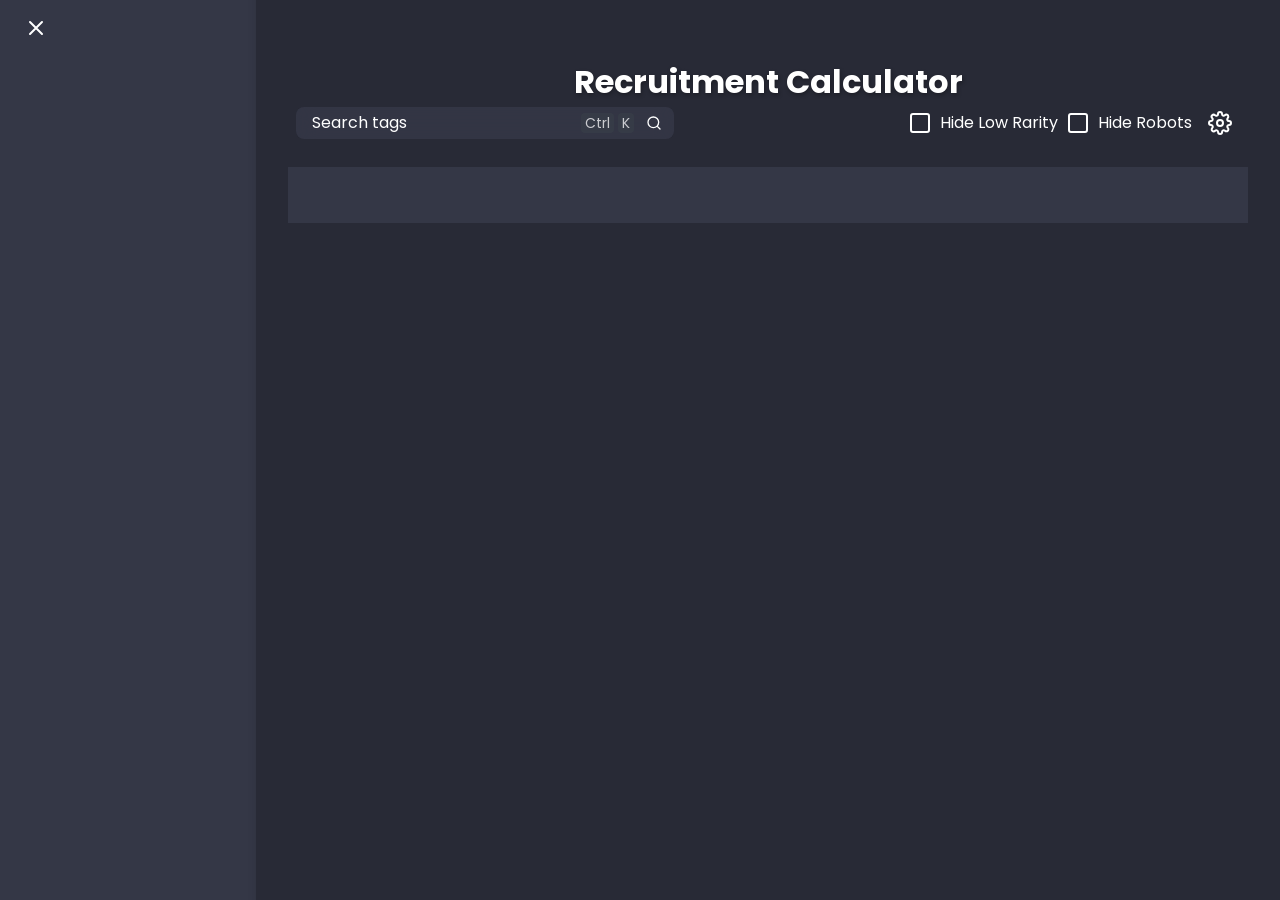
==== public/index.html @ 25fa9573 "settings ui wip" ====
<!DOCTYPE html>
<html lang="en" class="dark dracula">

<head>
    <meta charset="UTF-8">
    <meta name="viewport" content="width=device-width, initial-scale=1.0">
    <title>Tag Selector PWA</title>
    <link rel="icon" href="static/icons/icon_512.png" type="image/png">
    <link rel="preconnect" href="https://fonts.googleapis.com">
    <link rel="preconnect" href="https://fonts.gstatic.com" crossorigin>
    <link rel="stylesheet" href="https://fonts.googleapis.com/css2?family=Poppins:wght@400;500;700&display=swap">
    <link rel="stylesheet" href="static/styles.css">
    <script src="static/src/layout.js" defer></script>
    <script type="module" src="static/src/script.js" defer></script>
    <meta name="theme-color" content="#282a36" media="(prefers-color-scheme: light)">
    <meta name="theme-color" content="#282a36" media="(prefers-color-scheme: dark)">

</html>

<body>
    <div class="header-sentinel"></div>
    <section class="toast-notifications">
        <div class="toast-container" data-toast-position="top"></div>
        <div class="toast-container" data-toast-position="bottom"></div>
    </section>
    <div id="view">
        <div id="content" data-skip-transition data-drawer-active="true">
            <nav>
                <div class="shade"></div>
                <div class="drawer">
                    <div class="drawer-contain">
                        <div class="drawer-logo">
                            <button class="btn" data-drawer-close="">
                                <span class="btn-text">
                                    <svg data-v-9ba4cb7e="" data-v-6495c397="" xmlns="http://www.w3.org/2000/svg"
                                        width="24" height="24" fill="none" viewBox="0 0 24 24" class="icon"
                                        style="color: currentcolor;">
                                        <path stroke="currentColor" stroke-linecap="round" stroke-linejoin="round"
                                            stroke-width="2" d="M18 6 6 18M6 6l12 12"></path>
                                    </svg>
                            </button>
                        </div>
                    </div>
                </div>
            </nav>
            <main>
                <header>
                    <div class="header-main">
                        <div class="header">
                            <div class="header-logo">
                                <buttton class="btn btn-header" data-drawer-open="">
                                    <span class="btn-text">
                                        <svg xmlns="http://www.w3.org/2000/svg" width="24" height="24" fill="none"
                                            viewBox="0 0 24 24" class="icon">
                                            <path stroke="currentColor" stroke-linecap="round" stroke-linejoin="round"
                                                stroke-width="2" d="M3 12h12M3 6h18M3 18h6"></path>
                                        </svg>
                                    </span>
                                </buttton>
                            </div>
                        </div>
                        <div class="header-background"></div>
                    </div>
                </header>
                <div class="header-height"></div>
                <div class="content">
                    <div class="layout-container recruitment">
                        <div class="title">
                            <p>Recruitment Calculator</p>
                            <div class="gap"></div>
                            <div class="input">
                                <div class="recruitment-search">
                                    <form class="input-form recruitment-input" id="tag-input-form" role="search"
                                        aria-label="Search tags">
                                        <input type="text" id="tag-input" placeholder="Search tags" autocomplete="off">
                                        <div class="input-border"></div>
                                        <div class="search-icon">
                                            <svg class="icon small" xmlns="http://www.w3.org/2000/svg" width="24"
                                                height="24" fill="none" viewBox="0 0 24 24">
                                                <path stroke="currentColor" stroke-linecap="round"
                                                    stroke-linejoin="round" stroke-width="2"
                                                    d="M11 19a8 8 0 1 0 0-16 8 8 0 0 0 0 16m10 2-4.35-4.35"></path>
                                            </svg>
                                        </div>
                                        <div class="search-hint">
                                            <span class="hint-icon">Ctrl</span>
                                            <span class="hint-icon">K</span>
                                        </div>
                                    </form>
                                </div>
                                <div class="recruitment-buttons">
                                    <label class="checkbox" tabindex="0" role="checkbox" for="toggle-rarity-common"
                                        aria-disabled="false" aria-checked="false">
                                        <span class="icon">
                                            <svg xmlns="http://www.w3.org/2000/svg" width="24" height="24" fill="none"
                                                stroke="currentColor" stroke-linecap="round" stroke-linejoin="round"
                                                stroke-width="2" class="icon" viewBox="0 0 24 24">
                                                <rect width="18" height="18" x="3" y="3" rx="2" ry="2"></rect>
                                            </svg>
                                            <svg xmlns="http://www.w3.org/2000/svg" width="24" height="24" fill="none"
                                                viewBox="0 0 24 24" class="icon hidden">
                                                <path stroke="currentColor" stroke-linecap="round"
                                                    stroke-linejoin="round" stroke-width="2"
                                                    d="M21 12v7a2 2 0 0 1-2 2H5a2 2 0 0 1-2-2V5a2 2 0 0 1 2-2h11">
                                                </path>
                                                <path stroke="rgb(var(--theme-primary))" stroke-linecap="round"
                                                    stroke-linejoin="round" stroke-width="2" d="m9 11 3 3L22 4"></path>
                                            </svg>
                                            <input type="checkbox" id="toggle-rarity-common" class="checkbox-input"
                                                hidden>
                                        </span>
                                        <span>Hide Low Rarity</span>
                                    </label>
                                    <label class="checkbox" tabindex="0" role="checkbox" for="toggle-rarity-robot"
                                        aria-disabled="false" aria-checked="false">
                                        <span class="icon">
                                            <svg xmlns="http://www.w3.org/2000/svg" width="24" height="24" fill="none"
                                                stroke="currentColor" stroke-linecap="round" stroke-linejoin="round"
                                                stroke-width="2" class="icon" viewBox="0 0 24 24">
                                                <rect width="18" height="18" x="3" y="3" rx="2" ry="2"></rect>
                                            </svg>
                                            <svg xmlns="http://www.w3.org/2000/svg" width="24" height="24" fill="none"
                                                viewBox="0 0 24 24" class="icon hidden">
                                                <path stroke="currentColor" stroke-linecap="round"
                                                    stroke-linejoin="round" stroke-width="2"
                                                    d="M21 12v7a2 2 0 0 1-2 2H5a2 2 0 0 1-2-2V5a2 2 0 0 1 2-2h11">
                                                </path>
                                                <path stroke="rgb(var(--theme-primary))" stroke-linecap="round"
                                                    stroke-linejoin="round" stroke-width="2" d="m9 11 3 3L22 4"></path>
                                            </svg>
                                            <input type="checkbox" id="toggle-rarity-robot" class="checkbox-input"
                                                hidden>
                                        </span>
                                        <span>Hide Robots</span>
                                    </label>
                                </div>
                                <div class="recruitment-settings">
                                    <button id="recruitment-settings" class="btn"
                                        popovertarget="recruitment-settings-popover" popovertargetaction="toggle"
                                        aria-label="Settings">
                                        <span class="btn-text">
                                            <svg xmlns="http://www.w3.org/2000/svg" width="24" height="24" fill="none"
                                                viewBox="0 0 24 24" class="icon">
                                                <path stroke="currentColor" stroke-linecap="round"
                                                    stroke-linejoin="round" stroke-width="2"
                                                    d="M12 15a3 3 0 1 0 0-6 3 3 0 0 0 0 6"></path>
                                                <path stroke="currentColor" stroke-linecap="round"
                                                    stroke-linejoin="round" stroke-width="2"
                                                    d="M19.4 15a1.65 1.65 0 0 0 .33 1.82l.06.06a2 2 0 0 1 0 2.83 2 2 0 0 1-2.83 0l-.06-.06a1.65 1.65 0 0 0-1.82-.33 1.65 1.65 0 0 0-1 1.51V21a2 2 0 0 1-4 0v-.09A1.65 1.65 0 0 0 9 19.4a1.65 1.65 0 0 0-1.82.33l-.06.06a2 2 0 0 1-2.83 0 2 2 0 0 1 0-2.83l.06-.06a1.65 1.65 0 0 0 .33-1.82 1.65 1.65 0 0 0-1.51-1H3a2 2 0 1 1 0-4h.09A1.65 1.65 0 0 0 4.6 9a1.65 1.65 0 0 0-.33-1.82l-.06-.06a2 2 0 1 1 2.83-2.83l.06.06a1.65 1.65 0 0 0 1.82.33H9a1.65 1.65 0 0 0 1-1.51V3a2 2 0 1 1 4 0v.09a1.65 1.65 0 0 0 1 1.51 1.65 1.65 0 0 0 1.82-.33l.06-.06a2 2 0 0 1 3.417 1.415 2 2 0 0 1-.587 1.415l-.06.06a1.65 1.65 0 0 0-.33 1.82V9a1.65 1.65 0 0 0 1.51 1H21a2 2 0 0 1 0 4h-.09a1.65 1.65 0 0 0-1.51 1">
                                                </path>
                                            </svg>
                                        </span>
                                    </button>
                                    <div id="recruitment-settings-popover" class="modal modal-settings" popover
                                        anchor="recruitment-settings"></div>
                                </div>
                            </div>
                        </div>
                        <div id="tag-selection" class="tag-selection"></div>
                        <div id="recruitment-list" class="recruitment-list">
                            <div class="recruitment-list-container">
                            </div>
                        </div>
                    </div>
            </main>
        </div>
    </div>
</body>
---- public/static/styles.css ----
*,:after,:before {
  --tw-border-spacing-x: 0;
  --tw-border-spacing-y: 0;
  --tw-translate-x: 0;
  --tw-translate-y: 0;
  --tw-rotate: 0;
  --tw-skew-x: 0;
  --tw-skew-y: 0;
  --tw-scale-x: 1;
  --tw-scale-y: 1;
  --tw-pan-x: ;
  --tw-pan-y: ;
  --tw-pinch-zoom: ;
  --tw-scroll-snap-strictness: proximity;
  --tw-gradient-from-position: ;
  --tw-gradient-via-position: ;
  --tw-gradient-to-position: ;
  --tw-ordinal: ;
  --tw-slashed-zero: ;
  --tw-numeric-figure: ;
  --tw-numeric-spacing: ;
  --tw-numeric-fraction: ;
  --tw-ring-inset: ;
  --tw-ring-offset-width: 0px;
  --tw-ring-offset-color: #fff;
  --tw-ring-color: rgba(59,130,246,.5);
  --tw-ring-offset-shadow: 0 0 #0000;
  --tw-ring-shadow: 0 0 #0000;
  --tw-shadow: 0 0 #0000;
  --tw-shadow-colored: 0 0 #0000;
  --tw-blur: ;
  --tw-brightness: ;
  --tw-contrast: ;
  --tw-grayscale: ;
  --tw-hue-rotate: ;
  --tw-invert: ;
  --tw-saturate: ;
  --tw-sepia: ;
  --tw-drop-shadow: ;
  --tw-backdrop-blur: ;
  --tw-backdrop-brightness: ;
  --tw-backdrop-contrast: ;
  --tw-backdrop-grayscale: ;
  --tw-backdrop-hue-rotate: ;
  --tw-backdrop-invert: ;
  --tw-backdrop-opacity: ;
  --tw-backdrop-saturate: ;
  --tw-backdrop-sepia: ;
  --tw-contain-size: ;
  --tw-contain-layout: ;
  --tw-contain-paint: ;
  --tw-contain-style:
}

:root {
  background-color: rgb(var(--theme-background));
  interpolate-size: allow-keywords;
  -webkit-tap-highlight-color: transparent;
  font-family: Poppins,sans-serif;
  --top-margin: .5rem;
  --side-margin: 1rem;
  --bottom-margin: 2rem;
  --header-height: 3.5rem;
  --bottom-header-height: 0px;
  --bottom-header-padding: env(safe-area-inset-bottom,16px);
  --bottom-nav-area: calc(var(--bottom-header-padding) + var(--bottom-header-height));
  --banner-height: 13.5rem;
  --banner-filter: none;
  --banner-overlay-gradient: none;
  --drawer-menu-width: 256px;
  --drawer-menu-min-width: 256px;
  --drawer-profile-width: 320px;
  --drawer-profile-min-width: 256px;
  --drawer-reader-width: 312px;
  --drawer-reader-min-width: 256px
}

:root {
  --banner-recruitment-img: url(./images/Absolved-Will-Be-The-Seekers.png);
}

:root.mobile {
  --side-margin: 1rem;
  --top-margin: 1rem;
  --header-height: 3.5rem;
  --bottom-margin: 1.5rem;
  --bottom-header-height: 4rem;
  --banner-overlap: calc(var(--header-height) + var(--top-margin))!important
}

:root:not(.custom) {
  color: rgb(var(--color));
  color-scheme: dark light;
  --theme-primary: 255, 103, 64;
  --theme-primary-10: 230, 97, 62;
  --theme-primary-20: 188, 85, 59;
  --theme-status-red: 255, 64, 64;
  --theme-status-green: 4, 208, 0;
  --theme-status-yellow: 218, 117, 0;
  --theme-status-blue: 0, 201, 245;
  --theme-status-grey: 196, 196, 196;
  --theme-status-purple: 125, 64, 255;
  --theme-indication-blue: 75, 152, 241;
  --theme-danger: 255, 64, 64;
  --theme-danger-10: 219, 49, 49;
  --theme-danger-20: 191, 33, 33;
}

.dracula:not(.custom) {
  color-scheme: dark;
  --color: 255 255 255;
  --theme-background: 40 42 54;
  --theme-accent: 52 55 70;
  --theme-accent-hover: 66 70 91;
  --theme-accent-active: 43 45 57;
  --theme-accent-10: 47 51 59;
  --theme-accent-10-hover: 57 62 72;
  --theme-accent-10-active: 39 42 48;
  --theme-accent-20: 56 62 72;
  --theme-accent-20-hover: 73 81 96;
  --theme-accent-20-active: 49 54 62;
  --theme-accent-30: 64 71 84;
  --theme-accent-30-hover: 93 103 122;
  --theme-accent-30-active: 54 60 69;
  --theme-accent-40: 70 79 95;
  --theme-accent-40-hover: 112 128 155;
  --theme-accent-40-active: 61 68 81;
  --theme-accent-50: 78 89 108;
  --theme-accent-50-hover: 137 157 192;
  --theme-accent-50-active: 67 76 91;
  --theme-midTone: 126 144 172;
  --theme-contrast-1: 79 84 111;
  --theme-scrollbar-thumb: var(--theme-accent-20);
  --theme-scrollbar-thumb-hover: var(--theme-accent-30);
  --theme-button-accent: var(--theme-accent-20);
  --theme-button-accent-alt: var(--theme-accent);
  --theme-primary: 161 121 192;
  --theme-primary-10: 134 96 164;
  --theme-primary-20: 116 85 140;
  --theme-status-red: 255 85 85;
  --theme-status-yellow: 255 184 108;
  --theme-status-blue: 139 233 253;
  --theme-status-green: 80 250 123;
}

@media (any-pointer: fine) and (min-width:640px) {
  body {
      overflow-y:scroll!important
  }

  ::-webkit-scrollbar {
      height: 10px;
      width: 10px;
  }

  ::-webkit-scrollbar-track {
      background-color: transparent;
  }

  ::-webkit-scrollbar-thumb {
      background-color: rgb(var(--theme-scrollbar-thumb));
      border-radius: 2rem
  }

  ::-webkit-scrollbar-thumb:hover {
      background-color: rgb(var(--theme-scrollbar-thumb-hover));
  }
}


*,:after,:before {
  border: 0 solid #e5e7eb;
  box-sizing: border-box
}

:host,html {
  line-height: 1.5;
  -webkit-text-size-adjust: 100%;
  font-family: ui-sans-serif,system-ui,sans-serif,Apple Color Emoji,Segoe UI Emoji,Segoe UI Symbol,Noto Color Emoji;
  font-feature-settings: normal;
  font-variation-settings: normal;
  -moz-tab-size: 4;
  -o-tab-size: 4;
  tab-size: 4;
  -webkit-tap-highlight-color: transparent
}

html, body {
  display: flex;
  flex-direction: column;
  flex-grow: 1;
  height: 100%;
}

body {
  line-height: inherit;
  margin: 0
}

blockquote, dd, dl, figure, h1, h2, h3, h4, h5, h6, hr, p, pre {
  margin: 0
}

ul, ol, li {
  margin: 0;
  padding: 0;
  list-style-type: none
}

button,input,optgroup,select,textarea {
  color: inherit;
  font-family: inherit;
  font-feature-settings: inherit;
  font-size: 100%;
  font-variation-settings: inherit;
  font-weight: inherit;
  letter-spacing: inherit;
  line-height: inherit;
  margin: 0;
  padding: 0
}

button {
  background-color: transparent;
  background-image: none;
}

nav {
  display: flex;
  flex-direction: column;
  background-color: var(--theme-accent);
  height: 100%;
  z-index: 7;
}

nav .shade {
  background-color: #222;
  height: 100vh;
  width: 100%;
  position: fixed;
  left: 0;
  top: 0;
  opacity: .46;
  transition: opacity .2s ease;
}

main {
  display: flex;
  flex-direction: column;
  flex-grow: 1;
  min-width: 0px;
}

header {
  display: flex;
  flex-direction: column;
  position: fixed;
  top: 0;
  right: 0;
  --nav-anim-attr: .15s ease-in-out;
  transition: margin var(--nav-anim-attr), transform 75ms ease-out;
  width: 100%;
  z-index: 6;
}

header .header-main {
  max-height: var(--header-height);
  min-height: var(--header-height);
  display: flex;
  justify-content: center;
}

header .header-main .header {
  width: 100%;
  max-width: 1440px;
  padding-left: var(--side-margin);
  padding-right: var(--side-margin);
  z-index: 1;
  display: flex;
  flex-grow: 1;
  justify-content: flex-end;
  align-items: center;
  gap: .5rem;
}

header .header-main .header-background {
  background-color: rgb(var(--theme-background));
  border-bottom: 1px solid rgb(var(--theme-primary));
  height: 100%;
  width: 100%;
  position: absolute;
  left: 0;
  top: 0;
  opacity: 0;
}

.header-sentinel {
  content: "";
  display: block;
  height: var(--header-height);
  width: 100%;
  position: absolute;
  top: 0;
  pointer-events: none;
  visibility: hidden;
}

hr {
  border-top-width: 1px;
  color: inherit;
  height: 0
}

abbr:where([title]) {
  -webkit-text-decoration: underline dotted;
  text-decoration: underline dotted
}

h1,h2,h3,h4,h5,h6 {
  font-size: inherit;
  font-weight: inherit
}

a {
  color: inherit;
  text-decoration: inherit
}

b,strong {
  font-weight: bolder
}

code,kbd,pre,samp {
  font-family: ui-monospace,SFMono-Regular,Menlo,Monaco,Consolas,Liberation Mono,Courier New,monospace;
  font-feature-settings: normal;
  font-size: 1em;
  font-variation-settings: normal
}

small {
  font-size: 80%
}

#content {
  display: flex;
  flex-grow: 1;
  color: var(--color);
}

#view {
  display: flex;
  flex-grow: 1;
  flex-direction: column;
  min-width: 0;
  height: 100%;
}

.header-logo {
  min-width: fit-content;
  display: flex;
  margin-right: auto;
}

#content[data-drawer-active="true"] .header-logo{
  display: none;
}

.btn {
  --opacity: 1;
  display: flex;
  align-items: center; 
  overflow: hidden;
  border-radius: .25rem;
  cursor: pointer;
  position: relative;
  min-height: 2.5rem;
  min-width: 2.5rem;
  transition: filter .1s ease-out,color .1s ease-out,min-width .2s ease-out;
}

.btn-header {
  margin-right: .5rem;
}



#content[data-drawer-active="false"] nav .shade {
  display: none;
}


.drawer {
  background-color: rgb(var(--theme-accent));
  box-shadow: inset -25px 0 9px -25px #0000001a;
  flex-grow: 1;
  flex-shrink: 0;
  height: 100vh;
  left: 0;
  max-width: var(--drawer-menu-width);
  min-width: 256px;
  position: fixed;
  top: 0;
  width: var(--drawer-menu-width);
  margin-left: calc(-1 * var(--drawer-menu-width));
  transition: margin-left 150ms ease-in-out;
}

#content[data-drawer-active="true"] .drawer {
  margin-left: 0;
}

#content[data-skip-transition] .drawer {
  transition: none;
}

@media (min-width: 48rem) {
  .shade {
    height: 100%;
  }
  .drawer {
    height: 100%;
  }
}

@media (min-width: 64rem) {
  #content[data-drawer-active="true"] header {
    max-width: calc(100% - var(--drawer-menu-width));
  }
  nav {
    z-index: auto;
  }
  .shade {
    display: none;
  }
  .drawer {
    height: auto;
    position: static;
  }
}

.drawer-contain {
  display: flex;
  flex-direction: column;
  height: 100vh;
  overflow-y: auto;
  overscroll-behavior: contain;
}

.drawer-logo {
  display: flex;
  flex-shrink: 0;
  align-items: center;
  justify-content: space-between;
  margin: 0 1rem;
  padding: .5rem 0;

}

@media (min-width: 64rem) {
  .drawer-contain {
    position: sticky;
    top: 0;
  }
}

.header-height {
  height: var(--header-height);
}

.content {
  flex-grow: 1;
}

.content > * {
  margin-bottom: 2rem;
  margin-bottom: calc(var(--bottom-nav-area) + var(--bottom-margin));
  margin-top: 0;
  margin-top: var(--top-margin);
  padding-left: var(--side-margin);
  padding-right: var(--side-margin)
}

.layout-container {
  --banner-overlap: calc(var(--header-height) + var(--top-margin));
  --banner-top: calc(var(--banner-overlap)*-1);
  display: grid;
  position: relative;
}

.layout-container.recruitment {
  --banner-overlay-gradient: linear-gradient(to bottom, rgb(var(--theme-background)/ .8) 0%, rgb(var(--theme-background)) 100%);
  gap: .75rem 1rem;
  grid-template-areas:
  "title"
  "tags"
  "operators";
  grid-template-columns: auto;
}

@media (min-width: 40rem) {
  .layout-container.recruitment {
    --banner-filter: blur(4px);
    --banner-overlay-gradient: linear-gradient(67.81deg,rgba(0,0,0,.64) 35.51%,transparent);
    gap: 1rem;
    grid-template-areas:
    "left title right"
    "left tags right"
    "left padding right"
    "left operators right";
    grid-template-columns: 1fr minmax(0, calc(1240px - 3.5rem)) 1fr;
  }
}

.layout-container .banner-background {
  --tw-blur: blur(24px);
  filter: var(--tw-blur) var(--tw-brightness) var(--tw-contrast) var(--tw-grayscale) var(--tw-hue-rotate) var(--tw-invert) var(--tw-saturate) var(--tw-sepia) var(--tw-drop-shadow);
  background: radial-gradient(circle at top, rgba(var(--theme-background) / 0.8), rgba(var(--theme-background)) 75%), no-repeat top 35% center / 100% var(--banner-recruitment-img);
  width: 100%;
  height: 640px;
  position: absolute;
  left: 0;
  top: 0;
  z-index: -2;
}

.banner-container {
  clip: rect(0,auto,auto,0);
  clip-path: inset(0 0);
  left: 0;
  position: absolute;
  right: 0;
  top: var(--banner-top);
  width: auto;
  z-index: -1
}

.banner-container, .banner-image {
  height: calc(var(--banner-height) + var(--banner-overlap));
}

.banner-image {
  background-image: var(--banner-recruitment-img);
  width: calc(100% - 256px);
  background-position: center 25%;
  background-size: cover;
  position: fixed;
  transition: width .15s ease-in-out;
  width: 100%
}

.banner-container > .banner-shade {
  backdrop-filter: var(--banner-filter);
  background: var(--banner-overlay-gradient);
  pointer-events: none;
  position: absolute;
  inset: 0;
}

.layout-container .title {
  grid-area: title;
  display: flex;
  flex-direction: column;
  align-items: center;
  text-align: center;
  min-width: 0;
  position: relative;
}

@media (min-width: 40rem) {
  .layout-container .title {
    padding-bottom: .5rem;
    padding-left: .5rem;
    padding-right: .5rem;
    --tw-text-opacity: 1;
    color: rgb(255 255 255/var(--tw-text-opacity,1));
    justify-content: flex-end;
  }
}


.layout-container .title>.input {
  display: flex;
  flex-direction: row;
  width: 100%;
  gap: .5rem;
}

.layout-container .title>.gap {
  flex-grow: 1;
  display: none;
}

.layout-container .title>.input {
  flex-wrap: wrap;
}

.layout-container .title>.tags {
  margin-top: .5rem;
}

@media (min-width: 40rem) {
  .layout-container .title>.gap {
    display: block;
  }
}

@media (min-width: 48rem) {
  .layout-container .title>.input {
    flex-wrap: nowrap;
  }
  .layout-container .title>.input>.recruitment-search {
    width: 40%;
  }
}

.tag {
  background-color: rgb(var(--theme-accent));
  border-radius: .25rem;
  display: inline-block;
  font-size: .75rem; 
  font-weight: 700;
  line-height: 1.5em;
  margin-bottom: auto;
  margin-top: auto;
  padding: 0 .375rem;
  text-transform: uppercase;
  min-width: unset;
  min-height: unset;
}

@media (min-width: 40rem) {
  .title>.tags>.tag {
    font-size: 1rem;
    line-height: 1.25rem;
  }
}

.layout-container p {
  font-size: 32px;
  font-weight: 700;
  line-height: 1.1em;
  overflow-wrap: break-word;
  text-shadow: rgba(0, 0, 0, 0.3) 1px 2px 4px;
  text-wrap: balance;
  margin-bottom: .25rem;
}

.layout-container .recruitment-search {
  --search-anim-attr: .1s ease-out;
  font-size: 16px;
  position: relative;
  min-width: 300px;
  width: 100%;
  transition: flex-grow var(--search-anim-attr);
  display: flex;
  flex-grow: 0;
}

.recruitment-search:focus-within {
  flex-grow: 2;
}

.layout-container .recruitment-buttons {
  grid-area: title;
  display: flex;
  flex-direction: row;
  flex-shrink: 0;
  gap: .5rem;
  margin-left: auto;
}

.recruitment-buttons .checkbox {
  cursor: pointer;
  display: flex;
  align-items: center;
  position: relative;
  gap: .5rem;
  white-space: nowrap;
}

.checkbox:focus-visible {
  outline: 2px solid rgb(var(--theme-primary));
  outline-offset: 2px;
  border-radius: 4px;
}

.checkbox .icon {
  align-items: center;
  display: inline-flex;
}

.layout-container .tag-selection {
  grid-area: tags;
  background: rgb(var(--theme-accent));
  padding: .5rem 1rem;
  min-height: 3.5rem;
}

.tag-selection > *:not(:first-child) {
  margin-top: calc(1rem * (1 - 0));
}

.tag-category > *:not(:first-child) {
  margin-top: calc(.25rem * (1 - 0));
}

.tag-category .tag-category-header {
  display: flex;
  align-items: center;
  gap: .5rem;
}

.tag-category .tag-category-name {
  text-transform: capitalize;
  font-size: 1.125rem;
  line-height: 1.75rem;
}

.tag-category .tag-category-divider {
  margin: 1rem 0;
  flex-grow: 1;
  border-color: rgb(var(--theme-accent-20));
}

.tag-category .tag-list {
  display: flex;
  gap: .5rem;
  flex-wrap: wrap;
}

.tag-category .tag-item {
  display: flex;
  cursor: pointer;
  align-items: center;
  gap: .25rem;
  border-radius: .375rem;
  border-width: 1px;
  border-color: transparent;
  background-color: rgb(var(--theme-background));
  padding: 0 .25rem;
  color: rgb(var(--color));
  transition-duration: .15s;
  transition-property: opacity, color, border-color;
  transition-timing-function: cubic-bezier(.4,0,.2,1);
}

.disabled {
  pointer-events: none;
  opacity: .2;
}

.tag-category .tag-item:has(.checkbox-input:checked) {
  background-color: rgb(var(--theme-primary));
}

.tag-item.highlighted {
  border-color: rgb(var(--theme-primary-20));
  border-style: dashed;
}

.tag-item.active-highlight {
  border-color: rgb(var(--theme-primary));
  border-style: solid;
}

.tag-category .tag-item-container {
  margin: auto 0;
  padding: 0 .25rem;
  text-align: center;
}

.tag-category .tag-item-name {
  position: relative;
  bottom: 1px;
  margin: auto 0;
  font-size: .75rem;
  line-height: 1rem;
}

.layout-container .recruitment-list {
  grid-area: operators;
  max-width: 80rem;
  flex-grow: 1;
}

.recruitment-list-container {
  display: contents;
}

.operator-section {
  display: flex;
  flex-direction: column;
  width: 100%;
  margin-bottom: .3rem;
}

.operator-section:not(:last-of-type) {
  margin-bottom: 1.5rem;
}

.operator-section .section-header {
  display: grid;
  grid-template-columns: repeat(12, minmax(0, 1fr));
  cursor: pointer;
  margin-bottom: .5rem;
}

.operator-section .section-header > div {
  grid-column: span 3;
  display: flex;
  flex-direction: row;
  flex-wrap: wrap;
  justify-content: center;
}

.operator-section .section-header > div:first-of-type {
  grid-column: span 9;
  justify-content: flex-start;

  gap: .5rem;
}

.operator-section .section-header > div:last-of-type {
  justify-content: right;
}

.operator-section[data-section-open="true"] .section-header .icon {
  transform: rotate(180deg);
}

.operator-section .tag {
  background-color: rgb(var(--theme-accent));
  border-radius: .25rem;
  display: inline-block;
  font-size: .75rem; 
  font-weight: 700;
  line-height: 1.5em;
  margin-bottom: auto;
  margin-top: auto;
  padding: 0 .375rem;
  text-transform: uppercase;
  min-width: unset;
  min-height: unset;
}

.operator-section .section-content {
  list-style: none;
  display: flex;
  flex-wrap: wrap;
  justify-content: flex-start;
  gap: .5rem .1rem;
  height: 0;
  transition: height .25s cubic-bezier(0,1,1,1);;
  overflow-y: clip;
  will-change: height;
}

.operator-section[data-section-open="true"] .section-content {
  height: auto;
  height: calc-size(min-content, size);;
}

.section-content .operator {
  display: flex;
  flex-direction: column;
  align-items: center;
  isolation: isolate;
  position: relative;
  padding: 0 .3rem .3rem;
}

.operator-box {
  display: flex;
  flex-direction: column;
  justify-content: space-between;
  align-items: center;
  border-radius: .25rem;
  box-shadow: 0.125rem 0.125rem 0.3rem rgba(0, 0, 0, 0.1);
  height: auto;
  width: 5.2rem;
  aspect-ratio: 1 / 1.6;
  position: relative;
  overflow: hidden;
}

.operator-box::before {
  content: "";
  position: absolute;
  inset: 0;
  background: linear-gradient(25deg, rgb(var(--theme-accent)) 0%, rgb(var(--theme-accent)) 15%, rgb(var(--rarity-color)) 15%, rgb(var(--rarity-color)) 100%);
}

.operator-svg {
  position: absolute;
  z-index: 1;
  bottom: 0;
  left: 0; 
  width: 100%;
  height: auto;
}

.operator[data-rarity="6"] {
  --rarity-color: 255 200 0;
}

.operator[data-rarity="5"] {
  --rarity-color: 255 255 169;
}

.operator[data-rarity="4"] {
  --rarity-color: 214 197 214;
}

.operator[data-rarity="3"] {
  --rarity-color: 0 170 238;
}

.operator[data-rarity="2"] {
  --rarity-color: 220 220 0;
}

.operator[data-rarity="1"] {
  --rarity-color: 160 160 160;
}

.operator-box img {
  position: relative;
  object-position: top;
  object-fit: cover;
  overflow: hidden;
  width: 100%;
  height: auto;
  border-radius: .25rem;
  clip-path: polygon(0 0, 100% 0, 100% 100%, 35% 100%, 0 85%);
}

.operator-box .gap {
  flex-grow: 1;
}

.profession-icon::before {
  content: "";
  display: block;
  width: 100%;
  height: 100%;
  background-image: var(--prof-icon);

  background-size: contain;
  background-repeat: no-repeat;
  background-position: center;
}

.profession-icon.sub::before {
  background-image: var(--prof-sub-icon);
}

.warrior {
  --prof-icon: url("arknights/profession/icon_profession_warrior.png");
}

.sniper {
  --prof-icon: url("arknights/profession/icon_profession_sniper.png");
}

.tank {
  --prof-icon: url("arknights/profession/icon_profession_tank.png");
}

.medic {
  --prof-icon: url("arknights/profession/icon_profession_medic.png");
}

.support {
  --prof-icon: url("arknights/profession/icon_profession_support.png");
}

.caster {
  --prof-icon: url("arknights/profession/icon_profession_caster.png");
}

.special {
  --prof-icon: url("arknights/profession/icon_profession_special.png");
}

.pioneer {
  --prof-icon: url("arknights/profession/icon_profession_pioneer.png");
}

/* Guard (Warrior) Sub Professions */
.artsfghter {
  --prof-sub-icon: url("arknights/sub_profession/sub_artsfghter_icon.png");
}

.centurion {
  --prof-sub-icon: url("arknights/sub_profession/sub_centurion_icon.png");
}

.crusher {
  --prof-sub-icon: url("arknights/sub_profession/sub_crusher_icon.png");
}

.earthshaker {
  --prof-sub-icon: url("arknights/sub_profession/sub_earthshaker_icon.png");
}

.fearless {
  --prof-sub-icon: url("arknights/sub_profession/sub_fearless_icon.png");
}

.fighter {
  --prof-sub-icon: url("arknights/sub_profession/sub_fighter_icon.png");
}

.instructor {
  --prof-sub-icon: url("arknights/sub_profession/sub_instructor_icon.png");
}

.liberator {
  --prof-sub-icon: url("arknights/sub_profession/sub_liberator_icon.png");
}

.lord {
  --prof-sub-icon: url("arknights/sub_profession/sub_lord_icon.png");
}

.musha {
  --prof-sub-icon: url("arknights/sub_profession/sub_musha_icon.png");
}

.reaper {
  --prof-sub-icon: url("arknights/sub_profession/sub_reaper_icon.png");
}

.sword {
  --prof-sub-icon: url("arknights/sub_profession/sub_sword_icon.png");
}

/* Sniper (Sniper) Sub Professions */
.aoesniper {
  --prof-sub-icon: url("arknights/sub_profession/sub_aoesniper_icon.png");
}

.bombarder {
  --prof-sub-icon: url("arknights/sub_profession/sub_bombarder_icon.png");
}

.closerange {
  --prof-sub-icon: url("arknights/sub_profession/sub_closerange_icon.png");
}

.fastshot {
  --prof-sub-icon: url("arknights/sub_profession/sub_fastshot_icon.png");
}

.hunter {
  --prof-sub-icon: url("arknights/sub_profession/sub_hunter_icon.png");
}

.longrange {
  --prof-sub-icon: url("arknights/sub_profession/sub_longrange_icon.png");
}

.loopshooter {
  --prof-sub-icon: url("arknights/sub_profession/sub_loopshooter_icon.png");
}

.reaperrange {
  --prof-sub-icon: url("arknights/sub_profession/sub_reaperrange_icon.png");
}

.siegesniper {
  --prof-sub-icon: url("arknights/sub_profession/sub_siegesniper_icon.png");
}

/* Defender (Tank) Sub Professions */
.artsprotector {
  --prof-sub-icon: url("arknights/sub_profession/sub_artsprotector_icon.png");
}

.duelist {
  --prof-sub-icon: url("arknights/sub_profession/sub_duelist_icon.png");
}

.fortress {
  --prof-sub-icon: url("arknights/sub_profession/sub_fortress_icon.png");
}

.guardian {
  --prof-sub-icon: url("arknights/sub_profession/sub_guardian_icon.png");
}

.primprotector {
  --prof-sub-icon: url("arknights/sub_profession/sub_primprotector_icon.png");
}

.protector {
  --prof-sub-icon: url("arknights/sub_profession/sub_protector_icon.png");
}

.shotprotector {
  --prof-sub-icon: url("arknights/sub_profession/sub_shotprotector_icon.png");
}

.unyield {
  --prof-sub-icon: url("arknights/sub_profession/sub_unyield_icon.png");
}

/* Supporter (Support) Sub Professions */
.bard {
  --prof-sub-icon: url("arknights/sub_profession/sub_bard_icon.png");
}

.icon-tags {
  position: absolute;
  bottom: 22px;
  left: 1px;
  display: flex;
  flex-direction: row;
  align-items: flex-end;
  gap: .25rem;
  z-index: 2;
}

.icon-tags .icon {
  width: 1rem;
  height: 1rem;
}

.icon-tags .icon.large {
  width: 1.25rem;
  height: 1.25rem;
}

.operator-name {
  font-size: .5rem;
  font-weight: 700;
  position: relative;
  width: 100%;
  text-wrap: balance;
  text-align: right;
  z-index: 2;
}

@media (min-width: 40rem) {
  .operator-box {
    width: 6.5rem;
  }
  .operator-name {
    font-size: .6rem;
  }
  .icon-tags {
    bottom: 27px;
    left: 1px;
  }
  .icon-tags .icon {
    width: 1.25rem;
    height: 1.25rem;
  }
  .icon-tags .icon.large {
    width: 1.75rem;
    height: 1.75rem;
  }
}

.input-form {
  -webkit-backdrop-filter: blur(10px);
  backdrop-filter: blur(10px);
  border-radius: .5rem;
  box-sizing: border-box;
  color: inherit;
  margin-bottom: auto;
  margin-top: auto;
  position: relative;
  width: 100%;
}

.recruitment-input {
  --input-filter: 1.1;
  --input-opacity: 0.65;
}

.input-form::after {
  filter: brightness(var(--input-filter));
  opacity: var(--input-opacity);
  background-color: rgb(var(--theme-accent));
  border-radius: .5rem;
  content: " ";
  height: 100%;
  left: 0;
  position: absolute;
  top: 0;
  transition: all var(--search-anim-attr);
  width: 100%;
  z-index: -1;
}

.input-form input {
  color: currentColor;
  background: none;
  border-radius: inherit;
  padding: .25rem 1rem;
  position: relative;
  width: 100%;
  z-index: 12;
}

.input-form input::placeholder {
  color: var(--color);
}

.input-form .input-border {
  border-radius: inherit;
  height: 100%;
  left: 0;
  opacity: 1;
  position: absolute;
  top: 0;
  transition: all var(--search-anim-attr);
  width: 100%;
}

.search-icon {
  position: absolute;
  height: 1.5rem;
  right: .5rem;
  top: .25rem;
  width: 1.5rem;
  align-items: center;
  border-radius: .25rem;
  display: flex;
  justify-content: center;
}

.icon {
  align-items: center;
  display: inline-flex;
  flex-shrink: 0;
  height: 1.5rem;
  width: 1.5rem;
  justify-content: center;
  line-height: 1;
  text-indent: 0;
  transition: color .3s cubic-bezier(.25,.8,.5,1), transform 0.25s ease-out;
  -webkit-user-select: none;
  -moz-user-select: none;
  user-select: none;
}

.icon.hidden {
  display: none;
}

.icon.small {
  height: 1rem;
  width: 1rem;
}

.icon.large {
  height: 2rem;
  width: 2rem;
}

.search-hint {
  display: none;
  gap: .25rem;
  opacity: .75;
  position: absolute;
  top: 50%;
  right: 2.5rem;
  transform: translateY(-50%);

  transition: opacity var(--nav-search-anim-attr);
}

@media (min-width: 48rem) {
  .search-hint {
    display: flex;
  }
}

.search-hint .hint-icon {
  background-color: rgb(var(--theme-accent-20));
  border-radius: .25rem;
  font-size: .875rem;
  line-height: 1.25rem;
  padding-left: .25rem;
  padding-right: .25rem;
}

.btn-accent {
  --main-color: rgb(var(--theme-accent-20) / var(--opacity));
  --text-color: rgb(var(--color));
}

.recruitment-buttons .btn {
  color: var(--text-color);
  padding: 0 .75rem;
  min-width: 0rem;
}


.btn::before, .btn::after {
  content: "";
  position: absolute;
  inset: 0;
  transition: all .1s ease-out;
}

.recruitment-buttons .btn::before {
  background-color: var(--main-color);
}

.recruitment-buttons .btn::after {
  background: black;
  opacity: 0;
}

.recruitment-buttons .btn:hover::after {
  opacity: .2;
}

.recruitment-buttons .btn:active::after {
  opacity: .4;
}

.btn-text {
  position: relative;
  display: flex;
  align-items: center;
  justify-content: center;
  font-weight: 500;
  width: 100%;
  pointer-events: none;
}

.btn:has(+ #recruitment-settings-popover:popover-open)::before {
  background-color: rgb(var(--theme-accent));
}

.modal {
  max-width: 100%;
  min-height: 0;
  overflow: auto;
  overscroll-behavior: contain;
  flex-grow: 1;
  top: 50%;
  left: 50%;
  transform: translate(-50%, -50%);


  .modal-settings {
    max-width: 800px;
  }

  @media (max-width: 39.9375rem) {
    background-color: rgb(var(--theme-background));
    border-radius: 0;
    height: 100%;
    margin: 0;
    width: 100%;
    max-height: unset;
  }

  @media (min-width: 40rem) {
    background-color: rgb(var(--theme-background));
    border-radius: .5rem;
    margin: 16px;
    max-height: calc(100% - 3rem);
  }
}


/* Base toast container */
.toast-notifications {
  --toast-gap: 0.5rem;
  --toast-width: min(calc(100vw - 2rem), 20rem);
  
  position: fixed;
  inset: 0;
  z-index: 15;
  pointer-events: none;
  display: grid;
  grid-template-rows: auto 1fr auto;
  padding: var(--toast-gap);
}

/* Toast containers for different positions */
.toast-container {
  display: flex;
  flex-direction: column;
  gap: var(--toast-gap);
  align-items: center;
  max-height: 100vh;
  overflow: hidden;
}

.toast-container[data-toast-position="top"] {
  grid-row: 1;
  padding-top: var(--header-height);
}

.toast-container[data-toast-position="bottom"] {
  grid-row: 3;
}

/* Base toast message styles */
.toast-message {
  --enter-duration: 300ms;
  --exit-duration: 200ms;
  --dismiss-time: 5000ms;
  
  pointer-events: none;
  width: var(--toast-width);
  padding: 0.75rem 1rem;
  border-radius: 0.5rem;
  background: rgb(var(--theme-accent-20));
  color: rgb(var(--color));
  box-shadow: 0 4px 6px -1px rgb(0 0 0 / 0.1);
  font-size: 0.875rem;
  position: relative;
  overflow: hidden;
}

/* Toast types */
.toast-message[data-type="info"] { background: rgb(var(--theme-status-blue)); }
.toast-message[data-type="success"] { background: rgb(var(--theme-status-green)); }
.toast-message[data-type="warning"] { background: rgb(var(--theme-status-yellow)); }
.toast-message[data-type="error"] { background: rgb(var(--theme-status-red)); }

/* Mobile animations (vertical) */
.toast-container[data-toast-position="top"] .toast-message {
  transform: translateY(-100%);
  animation: toast-enter-vertical var(--enter-duration) ease forwards;
}

.toast-container[data-toast-position="bottom"] .toast-message {
  transform: translateY(100%);
  animation: toast-enter-vertical var(--enter-duration) ease forwards;
}

.toast-container[data-toast-position="top"] .toast-message.exit {
  animation: toast-exit-vertical-top var(--exit-duration) ease forwards;
}

.toast-container[data-toast-position="bottom"] .toast-message.exit {
  animation: toast-exit-vertical-bottom var(--exit-duration) ease forwards;
}

/* Progress bar */
.toast-message[data-dismissible]::after {
  content: '';
  position: absolute;
  bottom: 0;
  left: 0;
  width: 100%;
  height: 2px;
  background: rgba(255, 255, 255, 0.3);
  transform-origin: left;
  animation: toast-progress linear forwards;
  animation-duration: var(--dismiss-time);
}

/* Interactive states */
.toast-message[data-dismissible] {
  pointer-events: auto;
  cursor: pointer;
}

.toast-message[data-pausable]:hover::after {
  animation-play-state: paused;
}

/* Desktop styles */
@media (min-width: 64rem) {
  .toast-notifications {
      --toast-width: 24rem;
  }

  .toast-container {
      align-items: flex-end;
      padding-right: 1rem;
  }

  /* Horizontal animation only for top toasts on desktop */
  .toast-container[data-toast-position="top"] .toast-message {
      transform: translateX(100%);
      animation: toast-enter-horizontal var(--enter-duration) ease forwards;
  }

  .toast-container[data-toast-position="top"] .toast-message.exit {
      animation: toast-exit-horizontal var(--exit-duration) ease forwards;
  }
}

/* Animations */
@keyframes toast-enter-vertical {
  from {
      opacity: 0;
  }
  to {
      opacity: 1;
      transform: translateY(0);
  }
}

@keyframes toast-exit-vertical-top {
  from {
      opacity: 1;
      transform: translateY(0);
  }
  to {
      opacity: 0;
      transform: translateY(-100%);
  }
}

@keyframes toast-exit-vertical-bottom {
  from {
      opacity: 1;
      transform: translateY(0);
  }
  to {
      opacity: 0;
      transform: translateY(100%);
  }
}

@keyframes toast-enter-horizontal {
  from {
      opacity: 0;
  }
  to {
      opacity: 1;
      transform: translateX(0);
  }
}

@keyframes toast-exit-horizontal {
  from {
      opacity: 1;
      transform: translateX(0);
  }
  to {
      opacity: 0;
      transform: translateX(100%);
  }
}

@keyframes toast-progress {
  to { transform: scaleX(0); }
}
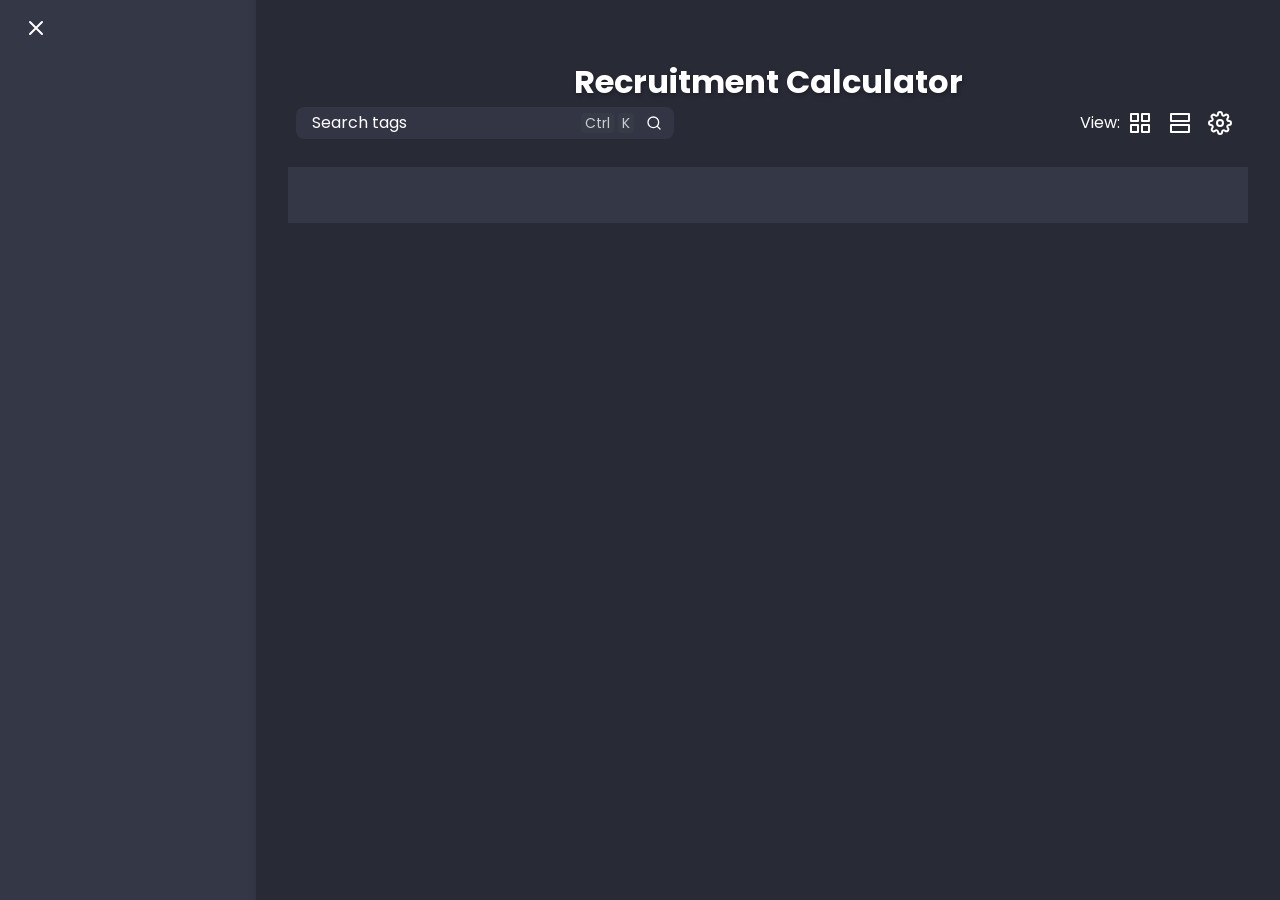
==== commit 69d957fb: "view mode wip" ====
--- a/public/index.html
+++ b/public/index.html
@@ -88,53 +88,41 @@
                                         </div>
                                     </form>
                                 </div>
-                                <div class="recruitment-buttons">
-                                    <label class="checkbox" tabindex="0" role="checkbox" for="toggle-rarity-common"
-                                        aria-disabled="false" aria-checked="false">
-                                        <span class="icon">
-                                            <svg xmlns="http://www.w3.org/2000/svg" width="24" height="24" fill="none"
-                                                stroke="currentColor" stroke-linecap="round" stroke-linejoin="round"
-                                                stroke-width="2" class="icon" viewBox="0 0 24 24">
-                                                <rect width="18" height="18" x="3" y="3" rx="2" ry="2"></rect>
-                                            </svg>
-                                            <svg xmlns="http://www.w3.org/2000/svg" width="24" height="24" fill="none"
-                                                viewBox="0 0 24 24" class="icon hidden">
-                                                <path stroke="currentColor" stroke-linecap="round"
-                                                    stroke-linejoin="round" stroke-width="2"
-                                                    d="M21 12v7a2 2 0 0 1-2 2H5a2 2 0 0 1-2-2V5a2 2 0 0 1 2-2h11">
-                                                </path>
-                                                <path stroke="rgb(var(--theme-primary))" stroke-linecap="round"
-                                                    stroke-linejoin="round" stroke-width="2" d="m9 11 3 3L22 4"></path>
-                                            </svg>
-                                            <input type="checkbox" id="toggle-rarity-common" class="checkbox-input"
-                                                hidden>
-                                        </span>
-                                        <span>Hide Low Rarity</span>
-                                    </label>
-                                    <label class="checkbox" tabindex="0" role="checkbox" for="toggle-rarity-robot"
-                                        aria-disabled="false" aria-checked="false">
-                                        <span class="icon">
-                                            <svg xmlns="http://www.w3.org/2000/svg" width="24" height="24" fill="none"
-                                                stroke="currentColor" stroke-linecap="round" stroke-linejoin="round"
-                                                stroke-width="2" class="icon" viewBox="0 0 24 24">
-                                                <rect width="18" height="18" x="3" y="3" rx="2" ry="2"></rect>
-                                            </svg>
-                                            <svg xmlns="http://www.w3.org/2000/svg" width="24" height="24" fill="none"
-                                                viewBox="0 0 24 24" class="icon hidden">
-                                                <path stroke="currentColor" stroke-linecap="round"
-                                                    stroke-linejoin="round" stroke-width="2"
-                                                    d="M21 12v7a2 2 0 0 1-2 2H5a2 2 0 0 1-2-2V5a2 2 0 0 1 2-2h11">
-                                                </path>
-                                                <path stroke="rgb(var(--theme-primary))" stroke-linecap="round"
-                                                    stroke-linejoin="round" stroke-width="2" d="m9 11 3 3L22 4"></path>
-                                            </svg>
-                                            <input type="checkbox" id="toggle-rarity-robot" class="checkbox-input"
-                                                hidden>
-                                        </span>
-                                        <span>Hide Robots</span>
-                                    </label>
-                                </div>
+
                                 <div class="recruitment-settings">
+                                    <div class="view">
+                                        <span class="view-label">View: </span>
+                                        <div class="toggle-group" role="radiogroup" aria-label="View mode">
+                                            <label class="radio" role="radio" tabindex="0" aria-checked="false">
+                                                <span class="radio-icon">
+                                                    <svg data-v-9ba4cb7e="" data-v-b597ada3=""
+                                                        xmlns="http://www.w3.org/2000/svg" width="24" height="24"
+                                                        fill="none" viewBox="0 0 24 24"
+                                                        class="icon text-icon-contrast text-undefined">
+                                                        <path stroke="currentColor" stroke-linecap="round"
+                                                            stroke-linejoin="round" stroke-width="2"
+                                                            d="M10 3H3v7h7zm11 0h-7v7h7zm0 11h-7v7h7zm-11 0H3v7h7z">
+                                                        </path>
+                                                    </svg>
+                                                    <input type="radio" id="portrait" name="view-mode" value="portrait" class="radio-input"
+                                                        hidden>
+                                                </span>
+                                            </label>
+                                            <label class="radio" role="radio" tabindex="0" aria-checked="false">
+                                                <span class="radio-icon">
+                                                    <svg data-v-9ba4cb7e="" data-v-b597ada3=""
+                                                        xmlns="http://www.w3.org/2000/svg" width="24" height="24"
+                                                        fill="none" viewBox="0 0 24 24">
+                                                        <path stroke="currentColor" stroke-linecap="round"
+                                                            stroke-linejoin="round" stroke-width="2"
+                                                            d="M21 3H3v7h18zm0 11H3v7h18z"></path>
+                                                    </svg>
+                                                    <input type="radio" id="avatar" name="view-mode" value="avatar" class="radio-input"
+                                                        hidden>
+                                                </span>
+                                            </label>
+                                        </div>
+                                    </div>
                                     <button id="recruitment-settings" class="btn"
                                         popovertarget="recruitment-settings-popover" popovertargetaction="toggle"
                                         aria-label="Settings">
@@ -152,7 +140,64 @@
                                         </span>
                                     </button>
                                     <div id="recruitment-settings-popover" class="modal modal-settings" popover
-                                        anchor="recruitment-settings"></div>
+                                        anchor="recruitment-settings">
+                                        <div class="modal-content">
+                                            <div class="recruitment-buttons">
+                                                <label class="checkbox" tabindex="0" role="checkbox"
+                                                    for="toggle-rarity-common" aria-disabled="false"
+                                                    aria-checked="false">
+                                                    <span class="icon">
+                                                        <svg xmlns="http://www.w3.org/2000/svg" width="24" height="24"
+                                                            fill="none" stroke="currentColor" stroke-linecap="round"
+                                                            stroke-linejoin="round" stroke-width="2" class="icon"
+                                                            viewBox="0 0 24 24">
+                                                            <rect width="18" height="18" x="3" y="3" rx="2" ry="2">
+                                                            </rect>
+                                                        </svg>
+                                                        <svg xmlns="http://www.w3.org/2000/svg" width="24" height="24"
+                                                            fill="none" viewBox="0 0 24 24" class="icon hidden">
+                                                            <path stroke="currentColor" stroke-linecap="round"
+                                                                stroke-linejoin="round" stroke-width="2"
+                                                                d="M21 12v7a2 2 0 0 1-2 2H5a2 2 0 0 1-2-2V5a2 2 0 0 1 2-2h11">
+                                                            </path>
+                                                            <path stroke="rgb(var(--theme-primary))"
+                                                                stroke-linecap="round" stroke-linejoin="round"
+                                                                stroke-width="2" d="m9 11 3 3L22 4"></path>
+                                                        </svg>
+                                                        <input type="checkbox" id="toggle-rarity-common"
+                                                            class="checkbox-input" hidden>
+                                                    </span>
+                                                    <span>Hide Low Rarity</span>
+                                                </label>
+                                                <label class="checkbox" tabindex="0" role="checkbox"
+                                                    for="toggle-rarity-robot" aria-disabled="false"
+                                                    aria-checked="false">
+                                                    <span class="icon">
+                                                        <svg xmlns="http://www.w3.org/2000/svg" width="24" height="24"
+                                                            fill="none" stroke="currentColor" stroke-linecap="round"
+                                                            stroke-linejoin="round" stroke-width="2" class="icon"
+                                                            viewBox="0 0 24 24">
+                                                            <rect width="18" height="18" x="3" y="3" rx="2" ry="2">
+                                                            </rect>
+                                                        </svg>
+                                                        <svg xmlns="http://www.w3.org/2000/svg" width="24" height="24"
+                                                            fill="none" viewBox="0 0 24 24" class="icon hidden">
+                                                            <path stroke="currentColor" stroke-linecap="round"
+                                                                stroke-linejoin="round" stroke-width="2"
+                                                                d="M21 12v7a2 2 0 0 1-2 2H5a2 2 0 0 1-2-2V5a2 2 0 0 1 2-2h11">
+                                                            </path>
+                                                            <path stroke="rgb(var(--theme-primary))"
+                                                                stroke-linecap="round" stroke-linejoin="round"
+                                                                stroke-width="2" d="m9 11 3 3L22 4"></path>
+                                                        </svg>
+                                                        <input type="checkbox" id="toggle-rarity-robot"
+                                                            class="checkbox-input" hidden>
+                                                    </span>
+                                                    <span>Hide Robots</span>
+                                                </label>
+                                            </div>
+                                        </div>
+                                    </div>
                                 </div>
                             </div>
                         </div>
--- a/public/static/styles.css
+++ b/public/static/styles.css
@@ -669,6 +669,45 @@
   margin-left: auto;
 }
 
+.layout-container .recruitment-settings {
+  grid-area: title;
+  display: flex;
+  flex-direction: row;
+  flex-shrink: 0;
+  margin-left: auto;
+}
+
+.recruitment-settings .view {
+  align-items: center;
+  display: flex;
+  justify-content: center;
+}
+
+.radio {
+  cursor: pointer;
+  display: flex;
+  align-items: center;
+  position: relative;
+  gap: .5rem;
+  white-space: nowrap;
+}
+
+.radio-icon {
+  position: relative;
+  display: flex;
+  align-items: center;
+  justify-content: center;
+
+  min-height: 2.5rem;
+  min-width: 2.5rem;
+}
+
+.toggle-group {
+  border-radius: .375rem;
+  display: inline-flex;
+  position: relative;
+}
+
 .recruitment-buttons .checkbox {
   cursor: pointer;
   display: flex;
@@ -1347,8 +1386,7 @@
   left: 50%;
   transform: translate(-50%, -50%);
 
-
-  .modal-settings {
+  &.modal-settings {
     max-width: 800px;
   }
 
@@ -1369,6 +1407,11 @@
   }
 }
 
+.modal::backdrop {
+  background-color: rgb(0 0 0 / 0.4);
+  backdrop-filter: blur(3px);
+  transition: .5s cubic-bezier(0,1.2,1,1);
+}
 
 /* Base toast container */
 .toast-notifications {
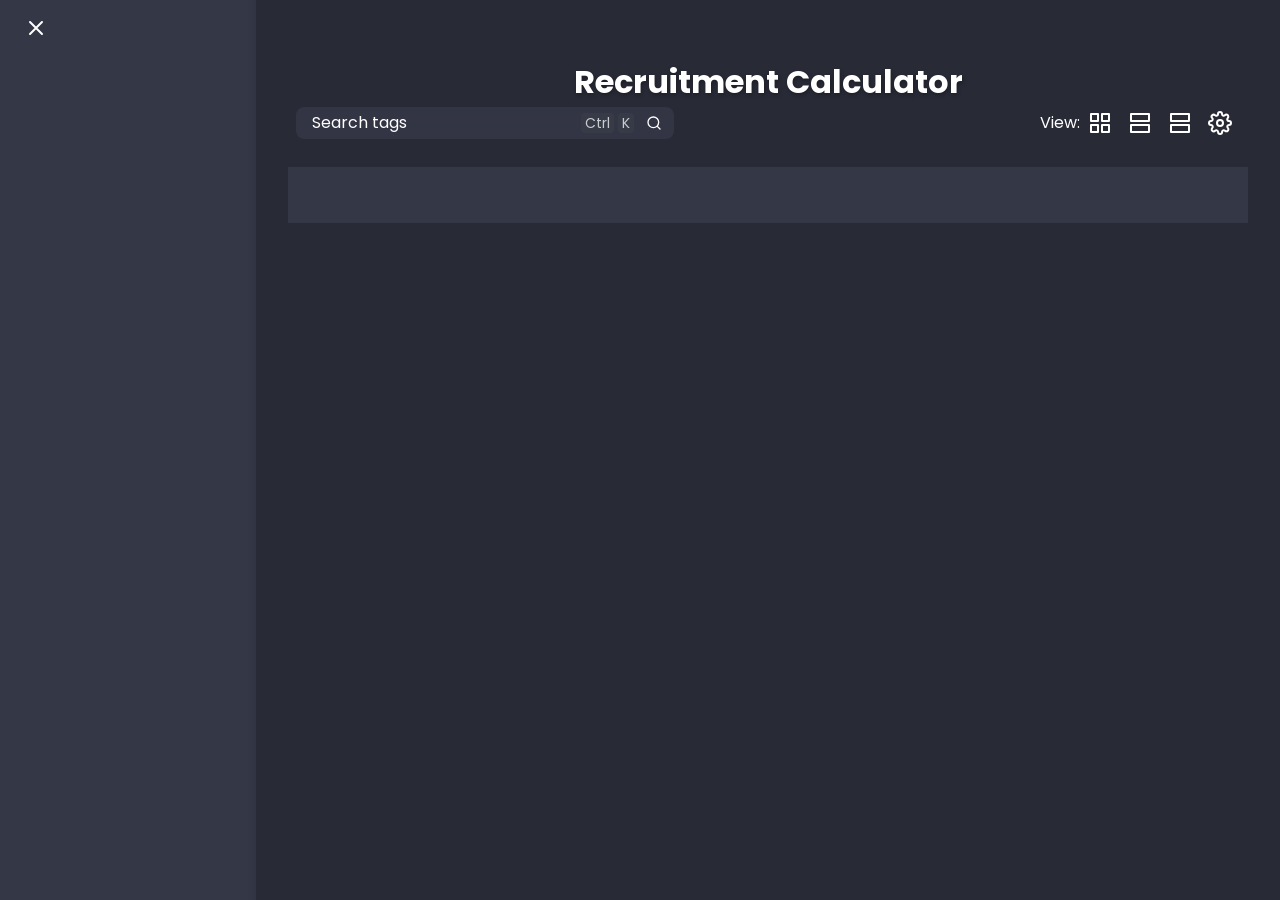
==== commit f01a1792: "added compare logic and ui filter" ====
--- a/public/index.html
+++ b/public/index.html
@@ -93,22 +93,22 @@
                                     <div class="view">
                                         <span class="view-label">View: </span>
                                         <div class="toggle-group" role="radiogroup" aria-label="View mode">
-                                            <label class="radio" role="radio" tabindex="0" aria-checked="false">
+                                            <label class="btn btn-radio" role="radio" tabindex="0" aria-checked="false">
                                                 <span class="radio-icon">
                                                     <svg data-v-9ba4cb7e="" data-v-b597ada3=""
                                                         xmlns="http://www.w3.org/2000/svg" width="24" height="24"
                                                         fill="none" viewBox="0 0 24 24"
-                                                        class="icon text-icon-contrast text-undefined">
+                                                        class="">
                                                         <path stroke="currentColor" stroke-linecap="round"
                                                             stroke-linejoin="round" stroke-width="2"
                                                             d="M10 3H3v7h7zm11 0h-7v7h7zm0 11h-7v7h7zm-11 0H3v7h7z">
                                                         </path>
                                                     </svg>
-                                                    <input type="radio" id="portrait" name="view-mode" value="portrait" class="radio-input"
-                                                        hidden>
+                                                    <input type="radio" id="portrait" name="view-mode" value="portrait"
+                                                        class="radio-input" hidden>
                                                 </span>
                                             </label>
-                                            <label class="radio" role="radio" tabindex="0" aria-checked="false">
+                                            <label class="btn btn-radio" role="radio" tabindex="0" aria-checked="false">
                                                 <span class="radio-icon">
                                                     <svg data-v-9ba4cb7e="" data-v-b597ada3=""
                                                         xmlns="http://www.w3.org/2000/svg" width="24" height="24"
@@ -117,8 +117,21 @@
                                                             stroke-linejoin="round" stroke-width="2"
                                                             d="M21 3H3v7h18zm0 11H3v7h18z"></path>
                                                     </svg>
-                                                    <input type="radio" id="avatar" name="view-mode" value="avatar" class="radio-input"
-                                                        hidden>
+                                                    <input type="radio" id="avatar" name="view-mode" value="avatar"
+                                                        class="radio-input" hidden>
+                                                </span>
+                                            </label>
+                                            <label class="btn btn-radio" role="radio" tabindex="0" aria-checked="false">
+                                                <span class="radio-icon">
+                                                    <svg data-v-9ba4cb7e="" data-v-b597ada3=""
+                                                        xmlns="http://www.w3.org/2000/svg" width="24" height="24"
+                                                        fill="none" viewBox="0 0 24 24">
+                                                        <path stroke="currentColor" stroke-linecap="round"
+                                                            stroke-linejoin="round" stroke-width="2"
+                                                            d="M21 3H3v7h18zm0 11H3v7h18z"></path>
+                                                    </svg>
+                                                    <input type="radio" id="list" name="view-mode" value="list"
+                                                        class="radio-input" hidden>
                                                 </span>
                                             </label>
                                         </div>
@@ -202,7 +215,7 @@
                             </div>
                         </div>
                         <div id="tag-selection" class="tag-selection"></div>
-                        <div id="recruitment-list" class="recruitment-list">
+                        <div id="recruitment-list" class="recruitment-list" data-hide-robot="false">
                             <div class="recruitment-list-container">
                             </div>
                         </div>
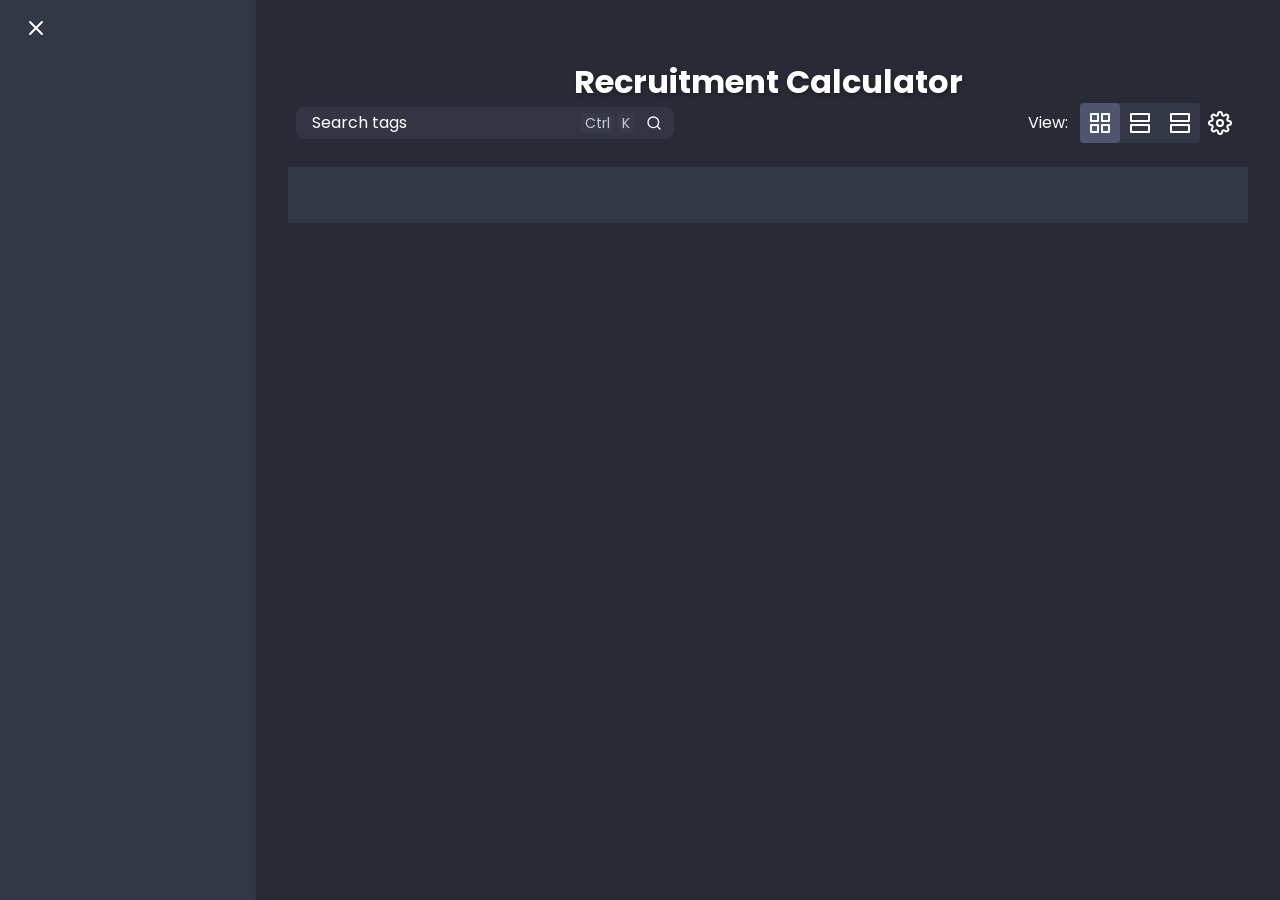
==== commit 4d116d75: "lessened js dependency radio and checkbox filtering" ====
--- a/public/index.html
+++ b/public/index.html
@@ -92,13 +92,12 @@
                                 <div class="recruitment-settings">
                                     <div class="view">
                                         <span class="view-label">View: </span>
-                                        <div class="toggle-group" role="radiogroup" aria-label="View mode">
+                                        <div class="toggle-group" role="radiogroup" aria-labelledby="view-mode-select">
                                             <label class="btn btn-radio" role="radio" tabindex="0" aria-checked="false">
                                                 <span class="radio-icon">
                                                     <svg data-v-9ba4cb7e="" data-v-b597ada3=""
                                                         xmlns="http://www.w3.org/2000/svg" width="24" height="24"
-                                                        fill="none" viewBox="0 0 24 24"
-                                                        class="">
+                                                        fill="none" viewBox="0 0 24 24" class="">
                                                         <path stroke="currentColor" stroke-linecap="round"
                                                             stroke-linejoin="round" stroke-width="2"
                                                             d="M10 3H3v7h7zm11 0h-7v7h7zm0 11h-7v7h7zm-11 0H3v7h7z">
@@ -155,6 +154,37 @@
                                     <div id="recruitment-settings-popover" class="modal modal-settings" popover
                                         anchor="recruitment-settings">
                                         <div class="modal-content">
+                                            <div class="toggle-group" role="radiogroup" aria-labelledby="server-select">
+                                                <label class="btn btn-radio" role="radio" tabindex="0"
+                                                    aria-checked="false">
+                                                    <span class="radio-icon">
+                                                        <svg data-v-9ba4cb7e="" data-v-b597ada3=""
+                                                            xmlns="http://www.w3.org/2000/svg" width="24" height="24"
+                                                            fill="none" viewBox="0 0 24 24" class="">
+                                                            <path stroke="currentColor" stroke-linecap="round"
+                                                                stroke-linejoin="round" stroke-width="2"
+                                                                d="M10 3H3v7h7zm11 0h-7v7h7zm0 11h-7v7h7zm-11 0H3v7h7z">
+                                                            </path>
+                                                        </svg>
+                                                        <input type="radio" id="Global" name="Server"
+                                                            value="Global" class="radio-input" hidden>
+                                                    </span>
+                                                </label>
+                                                <label class="btn btn-radio" role="radio" tabindex="0"
+                                                    aria-checked="false">
+                                                    <span class="radio-icon">
+                                                        <svg data-v-9ba4cb7e="" data-v-b597ada3=""
+                                                            xmlns="http://www.w3.org/2000/svg" width="24" height="24"
+                                                            fill="none" viewBox="0 0 24 24">
+                                                            <path stroke="currentColor" stroke-linecap="round"
+                                                                stroke-linejoin="round" stroke-width="2"
+                                                                d="M21 3H3v7h18zm0 11H3v7h18z"></path>
+                                                        </svg>
+                                                        <input type="radio" id="CN" name="Server" value="CN"
+                                                            class="radio-input" hidden>
+                                                    </span>
+                                                </label>
+                                            </div>
                                             <div class="recruitment-buttons">
                                                 <label class="checkbox" tabindex="0" role="checkbox"
                                                     for="toggle-rarity-common" aria-disabled="false"
@@ -215,7 +245,8 @@
                             </div>
                         </div>
                         <div id="tag-selection" class="tag-selection"></div>
-                        <div id="recruitment-list" class="recruitment-list" data-hide-robot="false">
+                        <div id="recruitment-list" class="recruitment-list"
+                            data-hide-common="false" data-hide-robot="false" data-view-mode="portrait" data-server="Global">
                             <div class="recruitment-list-container">
                             </div>
                         </div>
--- a/public/static/styles.css
+++ b/public/static/styles.css
@@ -683,13 +683,21 @@
   justify-content: center;
 }
 
-.radio {
-  cursor: pointer;
-  display: flex;
-  align-items: center;
-  position: relative;
-  gap: .5rem;
-  white-space: nowrap;
+.view-label {
+  margin-right: .75rem;
+}
+
+.btn-radio {
+  border-radius: 0;
+}
+
+.btn-radio::before {
+  background-color: rgb(var(--theme-accent));
+  z-index: 0;
+}
+
+.btn-radio:not(.active):hover::before {
+  background-color: rgb(var(--theme-accent-10));
 }
 
 .radio-icon {
@@ -697,15 +705,43 @@
   display: flex;
   align-items: center;
   justify-content: center;
-
   min-height: 2.5rem;
   min-width: 2.5rem;
+  z-index: 2;
+}
+
+.btn-radio:first-child {
+  border-top-left-radius: .25rem;
+  border-bottom-left-radius: .25rem;
+}
+
+.btn-radio:last-child {
+  border-top-right-radius: .25rem;
+  border-bottom-right-radius: .25rem;
 }
 
 .toggle-group {
-  border-radius: .375rem;
   display: inline-flex;
   position: relative;
+}
+
+.toggle-group::before {
+  content: "";
+  position: absolute;
+  position-anchor: --btn;
+  inset: anchor(top) anchor(right) anchor(bottom) anchor(left);
+  background-color: rgb(var(--theme-contrast-1));
+  border-radius: .25rem;
+  z-index: 1;
+  transition: .2s;
+}
+
+.toggle-group .btn-radio:is(:active, .active) {
+  anchor-name: --btn;
+}
+
+.toggle-group:has(.btn-radio:active) .btn-radio.active:not(:active) {
+  anchor-name: --btn;
 }
 
 .recruitment-buttons .checkbox {
@@ -832,6 +868,30 @@
   width: 100%;
   margin-bottom: .3rem;
 }
+
+.recruitment-list[data-hide-common="true"] .operator-section[data-rarity-common="true"] {
+  display: none;
+} 
+
+.recruitment-list[data-hide-robot="true"] .operator-section[data-only-robot="true"] {
+  display: none;
+}
+
+.recruitment-list[data-hide-robot="true"] .operator.robot {
+  display: none;
+}
+
+.recruitment-list[data-server="Global"] .operator[data-recruitment="2"], 
+.recruitment-list[data-server="Global"] .operator[data-recruitment="3"] {
+  display: none;
+}
+
+.recruitment-list[data-server="Global"] .operator-section:not(:has(.operator:not([data-recruitment="2"]))), 
+.recruitment-list[data-server="Global"] .operator-section:not(:has(.operator:not([data-recruitment="3"]))) {
+  display: none;
+}
+
+
 
 .operator-section:not(:last-of-type) {
   margin-bottom: 1.5rem;
@@ -906,6 +966,10 @@
   isolation: isolate;
   position: relative;
   padding: 0 .3rem .3rem;
+}
+
+#recruitment-list[data-hide-robot="true"] .operator[data-rarity="1"] {
+  display: none;
 }
 
 .operator-box {
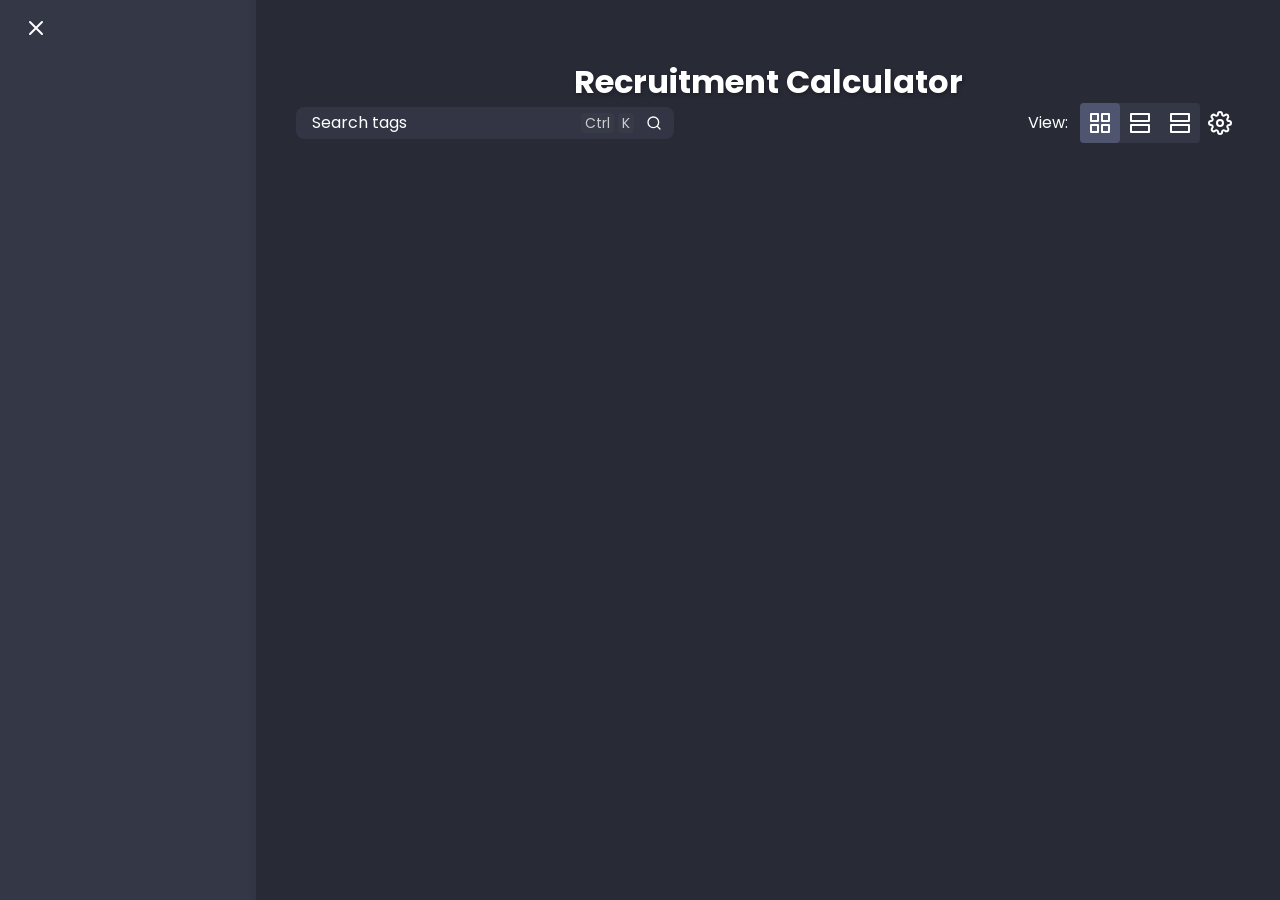
==== commit 2ac34ab3: "fix FOUC and FOUT from page load" ====
--- a/public/index.html
+++ b/public/index.html
@@ -6,9 +6,10 @@
     <meta name="viewport" content="width=device-width, initial-scale=1.0">
     <title>Tag Selector PWA</title>
     <link rel="icon" href="static/icons/icon_512.png" type="image/png">
-    <link rel="preconnect" href="https://fonts.googleapis.com">
-    <link rel="preconnect" href="https://fonts.gstatic.com" crossorigin>
-    <link rel="stylesheet" href="https://fonts.googleapis.com/css2?family=Poppins:wght@400;500;700&display=swap">
+    <script>
+        document.documentElement.classList.add('no-transition');
+        document.documentElement.style.visibility = 'hidden';
+    </script>
     <link rel="stylesheet" href="static/styles.css">
     <script src="static/src/layout.js" defer></script>
     <script type="module" src="static/src/script.js" defer></script>
@@ -166,8 +167,8 @@
                                                                 d="M10 3H3v7h7zm11 0h-7v7h7zm0 11h-7v7h7zm-11 0H3v7h7z">
                                                             </path>
                                                         </svg>
-                                                        <input type="radio" id="Global" name="Server"
-                                                            value="Global" class="radio-input" hidden>
+                                                        <input type="radio" id="Global" name="Server" value="Global"
+                                                            class="radio-input" hidden>
                                                     </span>
                                                 </label>
                                                 <label class="btn btn-radio" role="radio" tabindex="0"
@@ -245,8 +246,8 @@
                             </div>
                         </div>
                         <div id="tag-selection" class="tag-selection"></div>
-                        <div id="recruitment-list" class="recruitment-list"
-                            data-hide-common="false" data-hide-robot="false" data-view-mode="portrait" data-server="Global">
+                        <div id="recruitment-list" class="recruitment-list" data-hide-common="false"
+                            data-hide-robot="false" data-view-mode="portrait" data-server="Global">
                             <div class="recruitment-list-container">
                             </div>
                         </div>
--- a/public/static/styles.css
+++ b/public/static/styles.css
@@ -167,6 +167,16 @@
   }
 }
 
+html.no-transition *,
+html.no-transition *::before,
+html.no-transition *::after {
+  transition: none !important;
+}
+
+.no-transition::before,
+.no-transition::after {
+  transition: none !important;
+}
 
 *,:after,:before {
   border: 0 solid #e5e7eb;
@@ -691,10 +701,7 @@
   border-radius: 0;
 }
 
-.btn-radio::before {
-  background-color: rgb(var(--theme-accent));
-  z-index: 0;
-}
+
 
 .btn-radio:not(.active):hover::before {
   background-color: rgb(var(--theme-accent-10));
@@ -769,6 +776,10 @@
   background: rgb(var(--theme-accent));
   padding: .5rem 1rem;
   min-height: 3.5rem;
+}
+
+.tag-selection:empty {
+  display: none;
 }
 
 .tag-selection > *:not(:first-child) {
@@ -1407,6 +1418,12 @@
   position: absolute;
   inset: 0;
   transition: all .1s ease-out;
+}
+
+.btn-radio::before {
+  background-color: rgb(var(--theme-accent));
+  z-index: 0;
+  transition: none;
 }
 
 .recruitment-buttons .btn::before {
@@ -1655,4 +1672,28 @@
 
 @keyframes toast-progress {
   to { transform: scaleX(0); }
+}
+
+@font-face {
+  font-display: swap;
+  font-family: Poppins;
+  font-style: normal;
+  font-weight: 400;
+  src: url(./fonts/poppins/poppins-v19-400.woff2) format("woff2");
+}
+
+@font-face {
+  font-display: swap;
+  font-family: Poppins;
+  font-style: normal;
+  font-weight: 500;
+  src: url(./fonts/poppins/poppins-v19-500.woff2) format("woff2");
+}
+
+@font-face {
+  font-display: swap;
+  font-family: Poppins;
+  font-style: normal;
+  font-weight: 700;
+  src: url(./fonts/poppins/poppins-v19-700.woff2) format("woff2");
 }
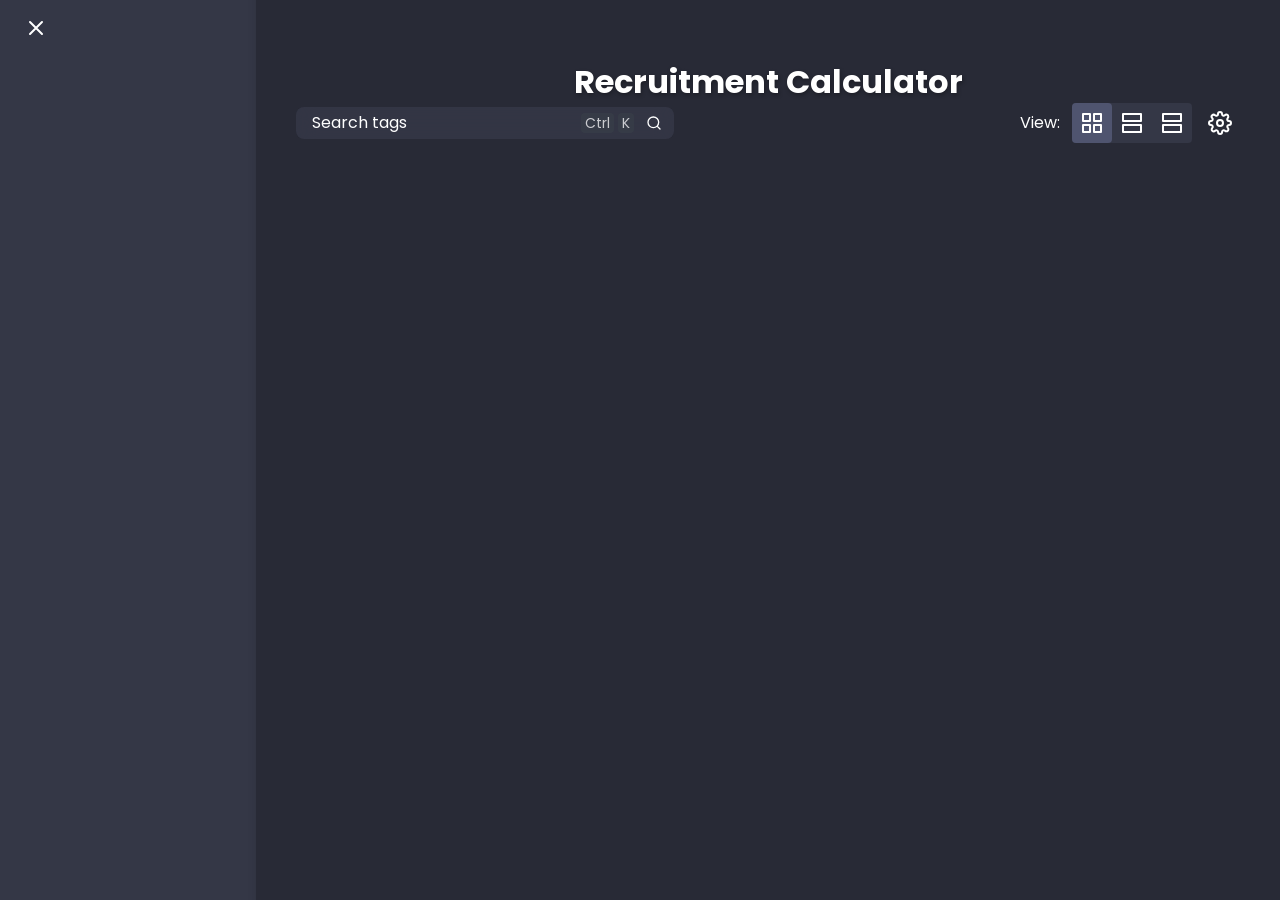
==== commit d7b3f261: "add suggestion list to pinput" ====
--- a/public/index.html
+++ b/public/index.html
@@ -73,6 +73,7 @@
                                 <div class="recruitment-search">
                                     <form class="input-form recruitment-input" id="tag-input-form" role="search"
                                         aria-label="Search tags">
+                                        <div id="tag-input-chips"></div>
                                         <input type="text" id="tag-input" placeholder="Search tags" autocomplete="off">
                                         <div class="input-border"></div>
                                         <div class="search-icon">
@@ -86,6 +87,10 @@
                                         <div class="search-hint">
                                             <span class="hint-icon">Ctrl</span>
                                             <span class="hint-icon">K</span>
+                                        </div>
+                                        <div id="tag-input-popover" popover anchor="tag-input"
+                                            class="popover suggestions">
+                                            <ul id="tag-input-list"></ul>
                                         </div>
                                     </form>
                                 </div>
--- a/public/static/styles.css
+++ b/public/static/styles.css
@@ -587,6 +587,30 @@
   }
 }
 
+.popover {
+  position: relative;
+  inset: auto;
+  top: calc(anchor(bottom) + .25rem);
+  left: anchor(left);
+  right: anchor(right);
+  width: auto;
+}
+
+#tag-input {
+  anchor-name: --tag-input;
+}
+
+.popover.suggestions {
+  background-color: rgb(var(--theme-accent-20));
+  position-anchor: --tag-input;
+  border-radius: .5rem;
+  max-height: 312px;
+  padding: .5rem .25rem;
+}
+
+.suggestions li.active {
+  background-color: rgb(var(--theme-accent-10-active));
+}
 
 .layout-container .title>.input {
   display: flex;
@@ -685,6 +709,7 @@
   flex-direction: row;
   flex-shrink: 0;
   margin-left: auto;
+  gap: .5rem;
 }
 
 .recruitment-settings .view {
@@ -730,6 +755,7 @@
 .toggle-group {
   display: inline-flex;
   position: relative;
+  anchor-scope: all;
 }
 
 .toggle-group::before {
@@ -748,7 +774,7 @@
 }
 
 .toggle-group:has(.btn-radio:active) .btn-radio.active:not(:active) {
-  anchor-name: --btn;
+  anchor-name: none;
 }
 
 .recruitment-buttons .checkbox {
@@ -1458,6 +1484,37 @@
 }
 
 .modal {
+  position: fixed;
+  inset: auto;
+  background-color: rgb(var(--theme-background));
+  padding: 1.5rem;
+  top: 50%;
+  left: 50%;
+  overflow: auto;
+  overscroll-behavior: contain;
+  transform: translate(-50%, -50%);
+
+  @media (min-width: 48rem) {
+    position: relative;
+    top: calc(anchor(bottom) + .5rem);
+    right: anchor(right);
+    left: auto;
+    transform: translate(0, 0);
+  }
+  @media (min-width: 64rem) {
+    right: calc(anchor(right) - 1rem);
+  }
+
+}
+
+
+.modal::backdrop {
+  background-color: rgb(0 0 0 / 0.4);
+  transition: background-color .5s cubic-bezier(0,1.2,1,1)
+}
+
+
+.modale {
   max-width: 100%;
   min-height: 0;
   overflow: auto;
@@ -1488,7 +1545,7 @@
   }
 }
 
-.modal::backdrop {
+.modale::backdrop {
   background-color: rgb(0 0 0 / 0.4);
   backdrop-filter: blur(3px);
   transition: .5s cubic-bezier(0,1.2,1,1);
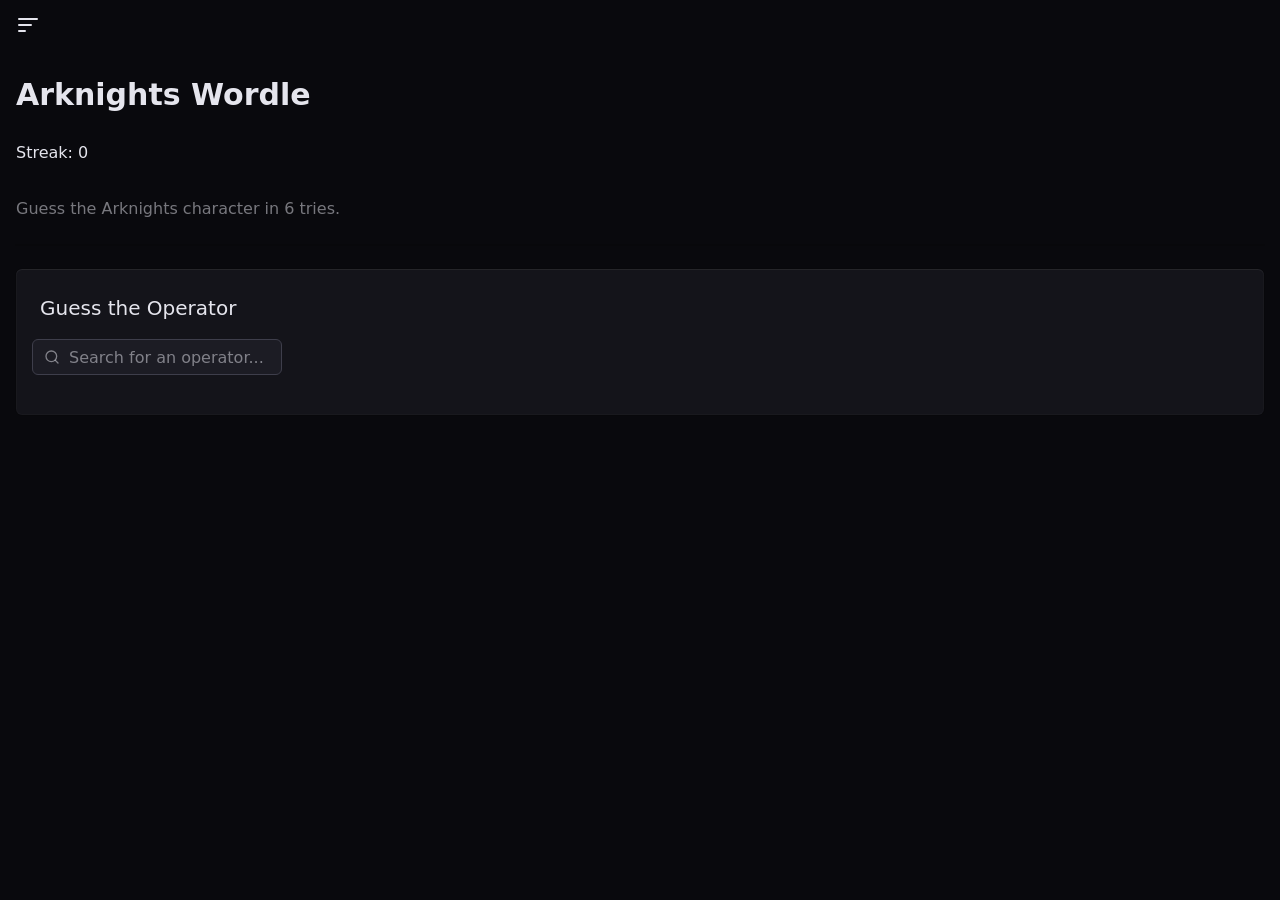
==== commit d8279568: "initial UI rework" ====
--- a/public/index.html
+++ b/public/index.html
@@ -1,19 +1,14 @@
 <!DOCTYPE html>
-<html lang="en" class="dark dracula">
+<html lang="en" class="dark">
 
 <head>
     <meta charset="UTF-8">
     <meta name="viewport" content="width=device-width, initial-scale=1.0">
-    <title>Tag Selector PWA</title>
-    <link rel="icon" href="static/icons/icon_512.png" type="image/png">
-    <script>
-        document.documentElement.classList.add('no-transition');
-        document.documentElement.style.visibility = 'hidden';
-    </script>
+    <title>Arknights: Civilization archive</title>
     <link rel="stylesheet" href="static/styles.css">
     <script src="static/src/layout.js" defer></script>
-    <script type="module" src="static/src/script.js" defer></script>
-    <meta name="theme-color" content="#282a36" media="(prefers-color-scheme: light)">
+    <script type="module" src="static/src/script.js"></script>
+    <meta name="theme-color" content="#000000" media="(prefers-color-scheme: light)">
     <meta name="theme-color" content="#282a36" media="(prefers-color-scheme: dark)">
 
 </html>
@@ -25,13 +20,13 @@
         <div class="toast-container" data-toast-position="bottom"></div>
     </section>
     <div id="view">
-        <div id="content" data-skip-transition data-drawer-active="true">
+        <div id="content" data-skip-transition data-drawer-active="false">
             <nav>
                 <div class="shade"></div>
                 <div class="drawer">
                     <div class="drawer-contain">
                         <div class="drawer-logo">
-                            <button class="btn" data-drawer-close="">
+                            <button class="btn large" data-drawer-close="">
                                 <span class="btn-text">
                                     <svg data-v-9ba4cb7e="" data-v-6495c397="" xmlns="http://www.w3.org/2000/svg"
                                         width="24" height="24" fill="none" viewBox="0 0 24 24" class="icon"
@@ -49,7 +44,7 @@
                     <div class="header-main">
                         <div class="header">
                             <div class="header-logo">
-                                <buttton class="btn btn-header" data-drawer-open="">
+                                <buttton class="btn large btn-header" data-drawer-open="">
                                     <span class="btn-text">
                                         <svg xmlns="http://www.w3.org/2000/svg" width="24" height="24" fill="none"
                                             viewBox="0 0 24 24" class="icon">
@@ -65,198 +60,51 @@
                 </header>
                 <div class="header-height"></div>
                 <div class="content">
-                    <div class="layout-container recruitment">
-                        <div class="title">
-                            <p>Recruitment Calculator</p>
-                            <div class="gap"></div>
-                            <div class="input">
-                                <div class="recruitment-search">
-                                    <form class="input-form recruitment-input" id="tag-input-form" role="search"
-                                        aria-label="Search tags">
-                                        <div id="tag-input-chips"></div>
-                                        <input type="text" id="tag-input" placeholder="Search tags" autocomplete="off">
-                                        <div class="input-border"></div>
-                                        <div class="search-icon">
-                                            <svg class="icon small" xmlns="http://www.w3.org/2000/svg" width="24"
-                                                height="24" fill="none" viewBox="0 0 24 24">
-                                                <path stroke="currentColor" stroke-linecap="round"
-                                                    stroke-linejoin="round" stroke-width="2"
-                                                    d="M11 19a8 8 0 1 0 0-16 8 8 0 0 0 0 16m10 2-4.35-4.35"></path>
-                                            </svg>
+                    <div class="layout-container arknights-wordle">
+                        <div class="game-info">
+                            <div class="game-header">
+                                <h1 class="game-title">Arknights Wordle</h1>
+                                <div class="game-stats">
+                                    <button class="btn medium btn-stats"></button>
+                                    <div class="game-streak">Streak: 0</div>
+                                    <button class="btn medium btn-tutorial"></button>
+                                </div>
+                            </div>
+                            <p class="game-description">Guess the Arknights character in 6 tries.</p>
+                        </div>
+                        <div class="game-container">
+                            <div class="bg-card"></div>
+                            <div class="bg-card">
+                                <div class="card-header pb-4">
+                                    <div class="card-header-title">
+                                        Guess the Operator
+                                    </div>
+                                </div>
+                                <div class="card-content card-padding px-4 pt-0">
+                                    <div class="card-wrapper">
+                                        <div class="card-search-container">
+                                            <form class="card-search-form">
+                                                <input type="text" class="card-search-input"
+                                                    placeholder="Search for an operator...">
+                                                <div class="card-search-icon">
+                                                    <svg xmlns="http://www.w3.org/2000/svg" width="16" height="16"
+                                                        viewBox="0 0 24 24" fill="none" stroke="currentColor"
+                                                        stroke-width="2" stroke-linecap="round" stroke-linejoin="round"
+                                                        class="" aria-hidden="true">
+                                                        <path d="m21 21-4.34-4.34"></path>
+                                                        <circle cx="11" cy="11" r="8"></circle>
+                                                    </svg>
+                                                </div>
+                                            </form>
                                         </div>
-                                        <div class="search-hint">
-                                            <span class="hint-icon">Ctrl</span>
-                                            <span class="hint-icon">K</span>
-                                        </div>
-                                        <div id="tag-input-popover" popover anchor="tag-input"
-                                            class="popover suggestions">
-                                            <ul id="tag-input-list"></ul>
-                                        </div>
-                                    </form>
+
+                                    </div>
                                 </div>
 
-                                <div class="recruitment-settings">
-                                    <div class="view">
-                                        <span class="view-label">View: </span>
-                                        <div class="toggle-group" role="radiogroup" aria-labelledby="view-mode-select">
-                                            <label class="btn btn-radio" role="radio" tabindex="0" aria-checked="false">
-                                                <span class="radio-icon">
-                                                    <svg data-v-9ba4cb7e="" data-v-b597ada3=""
-                                                        xmlns="http://www.w3.org/2000/svg" width="24" height="24"
-                                                        fill="none" viewBox="0 0 24 24" class="">
-                                                        <path stroke="currentColor" stroke-linecap="round"
-                                                            stroke-linejoin="round" stroke-width="2"
-                                                            d="M10 3H3v7h7zm11 0h-7v7h7zm0 11h-7v7h7zm-11 0H3v7h7z">
-                                                        </path>
-                                                    </svg>
-                                                    <input type="radio" id="portrait" name="view-mode" value="portrait"
-                                                        class="radio-input" hidden>
-                                                </span>
-                                            </label>
-                                            <label class="btn btn-radio" role="radio" tabindex="0" aria-checked="false">
-                                                <span class="radio-icon">
-                                                    <svg data-v-9ba4cb7e="" data-v-b597ada3=""
-                                                        xmlns="http://www.w3.org/2000/svg" width="24" height="24"
-                                                        fill="none" viewBox="0 0 24 24">
-                                                        <path stroke="currentColor" stroke-linecap="round"
-                                                            stroke-linejoin="round" stroke-width="2"
-                                                            d="M21 3H3v7h18zm0 11H3v7h18z"></path>
-                                                    </svg>
-                                                    <input type="radio" id="avatar" name="view-mode" value="avatar"
-                                                        class="radio-input" hidden>
-                                                </span>
-                                            </label>
-                                            <label class="btn btn-radio" role="radio" tabindex="0" aria-checked="false">
-                                                <span class="radio-icon">
-                                                    <svg data-v-9ba4cb7e="" data-v-b597ada3=""
-                                                        xmlns="http://www.w3.org/2000/svg" width="24" height="24"
-                                                        fill="none" viewBox="0 0 24 24">
-                                                        <path stroke="currentColor" stroke-linecap="round"
-                                                            stroke-linejoin="round" stroke-width="2"
-                                                            d="M21 3H3v7h18zm0 11H3v7h18z"></path>
-                                                    </svg>
-                                                    <input type="radio" id="list" name="view-mode" value="list"
-                                                        class="radio-input" hidden>
-                                                </span>
-                                            </label>
-                                        </div>
-                                    </div>
-                                    <button id="recruitment-settings" class="btn"
-                                        popovertarget="recruitment-settings-popover" popovertargetaction="toggle"
-                                        aria-label="Settings">
-                                        <span class="btn-text">
-                                            <svg xmlns="http://www.w3.org/2000/svg" width="24" height="24" fill="none"
-                                                viewBox="0 0 24 24" class="icon">
-                                                <path stroke="currentColor" stroke-linecap="round"
-                                                    stroke-linejoin="round" stroke-width="2"
-                                                    d="M12 15a3 3 0 1 0 0-6 3 3 0 0 0 0 6"></path>
-                                                <path stroke="currentColor" stroke-linecap="round"
-                                                    stroke-linejoin="round" stroke-width="2"
-                                                    d="M19.4 15a1.65 1.65 0 0 0 .33 1.82l.06.06a2 2 0 0 1 0 2.83 2 2 0 0 1-2.83 0l-.06-.06a1.65 1.65 0 0 0-1.82-.33 1.65 1.65 0 0 0-1 1.51V21a2 2 0 0 1-4 0v-.09A1.65 1.65 0 0 0 9 19.4a1.65 1.65 0 0 0-1.82.33l-.06.06a2 2 0 0 1-2.83 0 2 2 0 0 1 0-2.83l.06-.06a1.65 1.65 0 0 0 .33-1.82 1.65 1.65 0 0 0-1.51-1H3a2 2 0 1 1 0-4h.09A1.65 1.65 0 0 0 4.6 9a1.65 1.65 0 0 0-.33-1.82l-.06-.06a2 2 0 1 1 2.83-2.83l.06.06a1.65 1.65 0 0 0 1.82.33H9a1.65 1.65 0 0 0 1-1.51V3a2 2 0 1 1 4 0v.09a1.65 1.65 0 0 0 1 1.51 1.65 1.65 0 0 0 1.82-.33l.06-.06a2 2 0 0 1 3.417 1.415 2 2 0 0 1-.587 1.415l-.06.06a1.65 1.65 0 0 0-.33 1.82V9a1.65 1.65 0 0 0 1.51 1H21a2 2 0 0 1 0 4h-.09a1.65 1.65 0 0 0-1.51 1">
-                                                </path>
-                                            </svg>
-                                        </span>
-                                    </button>
-                                    <div id="recruitment-settings-popover" class="modal modal-settings" popover
-                                        anchor="recruitment-settings">
-                                        <div class="modal-content">
-                                            <div class="toggle-group" role="radiogroup" aria-labelledby="server-select">
-                                                <label class="btn btn-radio" role="radio" tabindex="0"
-                                                    aria-checked="false">
-                                                    <span class="radio-icon">
-                                                        <svg data-v-9ba4cb7e="" data-v-b597ada3=""
-                                                            xmlns="http://www.w3.org/2000/svg" width="24" height="24"
-                                                            fill="none" viewBox="0 0 24 24" class="">
-                                                            <path stroke="currentColor" stroke-linecap="round"
-                                                                stroke-linejoin="round" stroke-width="2"
-                                                                d="M10 3H3v7h7zm11 0h-7v7h7zm0 11h-7v7h7zm-11 0H3v7h7z">
-                                                            </path>
-                                                        </svg>
-                                                        <input type="radio" id="Global" name="Server" value="Global"
-                                                            class="radio-input" hidden>
-                                                    </span>
-                                                </label>
-                                                <label class="btn btn-radio" role="radio" tabindex="0"
-                                                    aria-checked="false">
-                                                    <span class="radio-icon">
-                                                        <svg data-v-9ba4cb7e="" data-v-b597ada3=""
-                                                            xmlns="http://www.w3.org/2000/svg" width="24" height="24"
-                                                            fill="none" viewBox="0 0 24 24">
-                                                            <path stroke="currentColor" stroke-linecap="round"
-                                                                stroke-linejoin="round" stroke-width="2"
-                                                                d="M21 3H3v7h18zm0 11H3v7h18z"></path>
-                                                        </svg>
-                                                        <input type="radio" id="CN" name="Server" value="CN"
-                                                            class="radio-input" hidden>
-                                                    </span>
-                                                </label>
-                                            </div>
-                                            <div class="recruitment-buttons">
-                                                <label class="checkbox" tabindex="0" role="checkbox"
-                                                    for="toggle-rarity-common" aria-disabled="false"
-                                                    aria-checked="false">
-                                                    <span class="icon">
-                                                        <svg xmlns="http://www.w3.org/2000/svg" width="24" height="24"
-                                                            fill="none" stroke="currentColor" stroke-linecap="round"
-                                                            stroke-linejoin="round" stroke-width="2" class="icon"
-                                                            viewBox="0 0 24 24">
-                                                            <rect width="18" height="18" x="3" y="3" rx="2" ry="2">
-                                                            </rect>
-                                                        </svg>
-                                                        <svg xmlns="http://www.w3.org/2000/svg" width="24" height="24"
-                                                            fill="none" viewBox="0 0 24 24" class="icon hidden">
-                                                            <path stroke="currentColor" stroke-linecap="round"
-                                                                stroke-linejoin="round" stroke-width="2"
-                                                                d="M21 12v7a2 2 0 0 1-2 2H5a2 2 0 0 1-2-2V5a2 2 0 0 1 2-2h11">
-                                                            </path>
-                                                            <path stroke="rgb(var(--theme-primary))"
-                                                                stroke-linecap="round" stroke-linejoin="round"
-                                                                stroke-width="2" d="m9 11 3 3L22 4"></path>
-                                                        </svg>
-                                                        <input type="checkbox" id="toggle-rarity-common"
-                                                            class="checkbox-input" hidden>
-                                                    </span>
-                                                    <span>Hide Low Rarity</span>
-                                                </label>
-                                                <label class="checkbox" tabindex="0" role="checkbox"
-                                                    for="toggle-rarity-robot" aria-disabled="false"
-                                                    aria-checked="false">
-                                                    <span class="icon">
-                                                        <svg xmlns="http://www.w3.org/2000/svg" width="24" height="24"
-                                                            fill="none" stroke="currentColor" stroke-linecap="round"
-                                                            stroke-linejoin="round" stroke-width="2" class="icon"
-                                                            viewBox="0 0 24 24">
-                                                            <rect width="18" height="18" x="3" y="3" rx="2" ry="2">
-                                                            </rect>
-                                                        </svg>
-                                                        <svg xmlns="http://www.w3.org/2000/svg" width="24" height="24"
-                                                            fill="none" viewBox="0 0 24 24" class="icon hidden">
-                                                            <path stroke="currentColor" stroke-linecap="round"
-                                                                stroke-linejoin="round" stroke-width="2"
-                                                                d="M21 12v7a2 2 0 0 1-2 2H5a2 2 0 0 1-2-2V5a2 2 0 0 1 2-2h11">
-                                                            </path>
-                                                            <path stroke="rgb(var(--theme-primary))"
-                                                                stroke-linecap="round" stroke-linejoin="round"
-                                                                stroke-width="2" d="m9 11 3 3L22 4"></path>
-                                                        </svg>
-                                                        <input type="checkbox" id="toggle-rarity-robot"
-                                                            class="checkbox-input" hidden>
-                                                    </span>
-                                                    <span>Hide Robots</span>
-                                                </label>
-                                            </div>
-                                        </div>
-                                    </div>
-                                </div>
-                            </div>
-                        </div>
-                        <div id="tag-selection" class="tag-selection"></div>
-                        <div id="recruitment-list" class="recruitment-list" data-hide-common="false"
-                            data-hide-robot="false" data-view-mode="portrait" data-server="Global">
-                            <div class="recruitment-list-container">
                             </div>
                         </div>
                     </div>
+                </div>
             </main>
         </div>
     </div>
--- a/public/static/styles.css
+++ b/public/static/styles.css
@@ -1,257 +1,220 @@
-*,:after,:before {
-  --tw-border-spacing-x: 0;
-  --tw-border-spacing-y: 0;
-  --tw-translate-x: 0;
-  --tw-translate-y: 0;
-  --tw-rotate: 0;
-  --tw-skew-x: 0;
-  --tw-skew-y: 0;
-  --tw-scale-x: 1;
-  --tw-scale-y: 1;
-  --tw-pan-x: ;
-  --tw-pan-y: ;
-  --tw-pinch-zoom: ;
-  --tw-scroll-snap-strictness: proximity;
-  --tw-gradient-from-position: ;
-  --tw-gradient-via-position: ;
-  --tw-gradient-to-position: ;
-  --tw-ordinal: ;
-  --tw-slashed-zero: ;
-  --tw-numeric-figure: ;
-  --tw-numeric-spacing: ;
-  --tw-numeric-fraction: ;
-  --tw-ring-inset: ;
-  --tw-ring-offset-width: 0px;
-  --tw-ring-offset-color: #fff;
-  --tw-ring-color: rgba(59,130,246,.5);
-  --tw-ring-offset-shadow: 0 0 #0000;
-  --tw-ring-shadow: 0 0 #0000;
-  --tw-shadow: 0 0 #0000;
-  --tw-shadow-colored: 0 0 #0000;
-  --tw-blur: ;
-  --tw-brightness: ;
-  --tw-contrast: ;
-  --tw-grayscale: ;
-  --tw-hue-rotate: ;
-  --tw-invert: ;
-  --tw-saturate: ;
-  --tw-sepia: ;
-  --tw-drop-shadow: ;
-  --tw-backdrop-blur: ;
-  --tw-backdrop-brightness: ;
-  --tw-backdrop-contrast: ;
-  --tw-backdrop-grayscale: ;
-  --tw-backdrop-hue-rotate: ;
-  --tw-backdrop-invert: ;
-  --tw-backdrop-opacity: ;
-  --tw-backdrop-saturate: ;
-  --tw-backdrop-sepia: ;
-  --tw-contain-size: ;
-  --tw-contain-layout: ;
-  --tw-contain-paint: ;
-  --tw-contain-style:
-}
-
-:root {
-  background-color: rgb(var(--theme-background));
-  interpolate-size: allow-keywords;
-  -webkit-tap-highlight-color: transparent;
-  font-family: Poppins,sans-serif;
-  --top-margin: .5rem;
-  --side-margin: 1rem;
-  --bottom-margin: 2rem;
-  --header-height: 3.5rem;
-  --bottom-header-height: 0px;
-  --bottom-header-padding: env(safe-area-inset-bottom,16px);
-  --bottom-nav-area: calc(var(--bottom-header-padding) + var(--bottom-header-height));
-  --banner-height: 13.5rem;
-  --banner-filter: none;
-  --banner-overlay-gradient: none;
-  --drawer-menu-width: 256px;
-  --drawer-menu-min-width: 256px;
-  --drawer-profile-width: 320px;
-  --drawer-profile-min-width: 256px;
-  --drawer-reader-width: 312px;
-  --drawer-reader-min-width: 256px
-}
-
-:root {
-  --banner-recruitment-img: url(./images/Absolved-Will-Be-The-Seekers.png);
-}
+@layer properties, theme, base, components, utilities;
+
+@layer properties {}
+
+@layer theme {
+  :root {
+    interpolate-size: allow-keywords;
+    -webkit-tap-highlight-color: transparent;
+    font-family: Poppins, sans-serif;
+    --spacing: .25rem;
+    --top-margin: 1rem;
+    --side-margin: 1.5rem;
+    --header-height: 4rem;
+    --bottom-margin: 2.5rem;
+    --bottom-header-height: 4rem;
+    --bottom-header-padding: env(safe-area-inset-bottom, 16px);
+    --bottom-nav-area: calc(var(--bottom-header-padding) + var(--bottom-header-height));
+    --banner-height: 13.5rem;
+    --banner-filter: none;
+    --banner-overlay-gradient: none;
+    --drawer-menu-width: 256px;
+    --drawer-menu-min-width: 256px;
+    --drawer-profile-width: 320px;
+    --drawer-profile-min-width: 256px;
+    --drawer-reader-width: 312px;
+    --drawer-reader-min-width: 256px
+  }
+
+  @media (min-width: 40rem) {
+    :root {
+      --top-margin: .5rem;
+      --side-margin: 1rem;
+      --bottom-margin: 2rem;
+      --header-height: 3.5rem;
+      --bottom-header-height: 0px;
+    }
+  }
+
+  :root {
+    --base-50: oklch(98.95% .0027 286.08);
+    --base-100: oklch(97.09% .0057 285.7);
+    --base-200: oklch(92.35% .0112 285.65);
+    --base-300: oklch(87.36% .0169 285.55);
+    --base-400: oklch(70.69% .0216 285.37);
+    --base-500: oklch(55.31% .0234 285.27);
+    --base-600: oklch(44.28% .0228 285.02);
+    --base-700: oklch(37.05% .021 285.07);
+    --base-800: oklch(27.42% .0175 285.27);
+    --base-900: oklch(19.41% .012 285.23);
+    --base-950: oklch(14.08% .009 285.14);
+    --base-1000: oklch(9.56% .0063 285.05);
+    --primary-50: oklch(98.73% .0199 90.5);
+    --primary-100: oklch(96.81% .0476 89.11);
+    --primary-200: oklch(93.54% .0947 88.35);
+    --primary-300: oklch(89.31% .1457 85.6);
+    --primary-400: oklch(83.3% .1642 83.42);
+    --primary-500: oklch(78.3% .1569 80.32);
+    --primary-600: oklch(67.42% .1434 78.85);
+    --primary-700: oklch(55.46% .1249 77.49);
+    --primary-800: oklch(47.47% .1052 75.38);
+    --primary-900: oklch(41.79% .0868 73.06);
+    --primary-950: oklch(28.29% .0601 71.99);
+    --primary-1000: oklch(19.49% .0424 70.62);
+    --background: var(--base-950);
+    --foreground: var(--base-200);
+    --card: var(--base-900);
+    --card-foreground: var(--base-200);
+    --popover: var(--base-900);
+    --popover-foreground: var(--base-200);
+    --primary: var(--primary-400);
+    --primary-foreground: var(--color-black);
+    --secondary: var(--base-700);
+    --secondary-foreground: var(--base-50);
+    --muted: var(--base-800);
+    --muted-foreground: var(--base-300);
+    --accent: var(--base-800);
+    --accent-foreground: var(--base-200);
+    --border: var(--base-800);
+    --input: var(--base-700);
+    --ring: var(--primary-400);
+  }
+}
+
+@layer base {
+
+  *,
+  ::backdrop,
+  :after,
+  :before {
+    box-sizing: border-box;
+    border: 0 solid;
+    margin: 0;
+    padding: 0
+  }
+
+  ::file-selector-button {
+    box-sizing: border-box;
+    border: 0 solid;
+    margin: 0;
+    padding: 0
+  }
+
+  * {
+    border-color: var(--border);
+    outline-color: var(--ring);
+  }
+
+  :host,
+  html {
+    line-height: 1.5;
+    -webkit-text-size-adjust: 100%;
+    font-family: var(--default-font-family, ui-sans-serif, system-ui, sans-serif, "Apple Color Emoji", "Segoe UI Emoji", "Segoe UI Symbol", "Noto Color Emoji");
+    font-feature-settings: var(--default-font-feature-settings, normal);
+    font-variation-settings: var(--default-font-variation-settings, normal);
+    -moz-tab-size: 4;
+    -o-tab-size: 4;
+    tab-size: 4;
+    -webkit-tap-highlight-color: transparent
+  }
+
+  html,
+  body {
+    display: flex;
+    flex-direction: column;
+    flex-grow: 1;
+    height: 100%;
+  }
+
+  body {
+    background-color: var(--background);
+    color: var(--foreground);
+    line-height: inherit;
+    margin: 0
+  }
+
+  blockquote,
+  dd,
+  dl,
+  figure,
+  h1,
+  h2,
+  h3,
+  h4,
+  h5,
+  h6,
+  hr,
+  p,
+  pre {
+    margin: 0
+  }
+
+  ul,
+  ol,
+  li {
+    margin: 0;
+    padding: 0;
+    list-style-type: none
+  }
+
+  button,
+  input,
+  optgroup,
+  select,
+  textarea {
+    color: inherit;
+    font-family: inherit;
+    font-feature-settings: inherit;
+    font-size: 100%;
+    font-variation-settings: inherit;
+    font-weight: inherit;
+    letter-spacing: inherit;
+    line-height: inherit;
+    margin: 0;
+    padding: 0
+  }
+
+  button {
+    background-color: transparent;
+    background-image: none;
+  }
+}
+
+@layer components {}
+
+@layer utilities {}
+
+
 
 :root.mobile {
-  --side-margin: 1rem;
-  --top-margin: 1rem;
-  --header-height: 3.5rem;
-  --bottom-margin: 1.5rem;
-  --bottom-header-height: 4rem;
-  --banner-overlap: calc(var(--header-height) + var(--top-margin))!important
-}
-
-:root:not(.custom) {
-  color: rgb(var(--color));
-  color-scheme: dark light;
-  --theme-primary: 255, 103, 64;
-  --theme-primary-10: 230, 97, 62;
-  --theme-primary-20: 188, 85, 59;
-  --theme-status-red: 255, 64, 64;
-  --theme-status-green: 4, 208, 0;
-  --theme-status-yellow: 218, 117, 0;
-  --theme-status-blue: 0, 201, 245;
-  --theme-status-grey: 196, 196, 196;
-  --theme-status-purple: 125, 64, 255;
-  --theme-indication-blue: 75, 152, 241;
-  --theme-danger: 255, 64, 64;
-  --theme-danger-10: 219, 49, 49;
-  --theme-danger-20: 191, 33, 33;
-}
-
-.dracula:not(.custom) {
-  color-scheme: dark;
-  --color: 255 255 255;
-  --theme-background: 40 42 54;
-  --theme-accent: 52 55 70;
-  --theme-accent-hover: 66 70 91;
-  --theme-accent-active: 43 45 57;
-  --theme-accent-10: 47 51 59;
-  --theme-accent-10-hover: 57 62 72;
-  --theme-accent-10-active: 39 42 48;
-  --theme-accent-20: 56 62 72;
-  --theme-accent-20-hover: 73 81 96;
-  --theme-accent-20-active: 49 54 62;
-  --theme-accent-30: 64 71 84;
-  --theme-accent-30-hover: 93 103 122;
-  --theme-accent-30-active: 54 60 69;
-  --theme-accent-40: 70 79 95;
-  --theme-accent-40-hover: 112 128 155;
-  --theme-accent-40-active: 61 68 81;
-  --theme-accent-50: 78 89 108;
-  --theme-accent-50-hover: 137 157 192;
-  --theme-accent-50-active: 67 76 91;
-  --theme-midTone: 126 144 172;
-  --theme-contrast-1: 79 84 111;
-  --theme-scrollbar-thumb: var(--theme-accent-20);
-  --theme-scrollbar-thumb-hover: var(--theme-accent-30);
-  --theme-button-accent: var(--theme-accent-20);
-  --theme-button-accent-alt: var(--theme-accent);
-  --theme-primary: 161 121 192;
-  --theme-primary-10: 134 96 164;
-  --theme-primary-20: 116 85 140;
-  --theme-status-red: 255 85 85;
-  --theme-status-yellow: 255 184 108;
-  --theme-status-blue: 139 233 253;
-  --theme-status-green: 80 250 123;
-}
-
-@media (any-pointer: fine) and (min-width:640px) {
-  body {
-      overflow-y:scroll!important
-  }
-
-  ::-webkit-scrollbar {
-      height: 10px;
-      width: 10px;
-  }
-
-  ::-webkit-scrollbar-track {
-      background-color: transparent;
-  }
-
-  ::-webkit-scrollbar-thumb {
-      background-color: rgb(var(--theme-scrollbar-thumb));
-      border-radius: 2rem
-  }
-
-  ::-webkit-scrollbar-thumb:hover {
-      background-color: rgb(var(--theme-scrollbar-thumb-hover));
-  }
-}
-
-html.no-transition *,
-html.no-transition *::before,
-html.no-transition *::after {
-  transition: none !important;
-}
-
-.no-transition::before,
-.no-transition::after {
-  transition: none !important;
-}
-
-*,:after,:before {
-  border: 0 solid #e5e7eb;
-  box-sizing: border-box
-}
-
-:host,html {
-  line-height: 1.5;
-  -webkit-text-size-adjust: 100%;
-  font-family: ui-sans-serif,system-ui,sans-serif,Apple Color Emoji,Segoe UI Emoji,Segoe UI Symbol,Noto Color Emoji;
-  font-feature-settings: normal;
-  font-variation-settings: normal;
-  -moz-tab-size: 4;
-  -o-tab-size: 4;
-  tab-size: 4;
-  -webkit-tap-highlight-color: transparent
-}
-
-html, body {
-  display: flex;
-  flex-direction: column;
-  flex-grow: 1;
-  height: 100%;
-}
-
-body {
-  line-height: inherit;
-  margin: 0
-}
-
-blockquote, dd, dl, figure, h1, h2, h3, h4, h5, h6, hr, p, pre {
-  margin: 0
-}
-
-ul, ol, li {
-  margin: 0;
-  padding: 0;
-  list-style-type: none
-}
-
-button,input,optgroup,select,textarea {
-  color: inherit;
-  font-family: inherit;
-  font-feature-settings: inherit;
-  font-size: 100%;
-  font-variation-settings: inherit;
-  font-weight: inherit;
-  letter-spacing: inherit;
-  line-height: inherit;
-  margin: 0;
-  padding: 0
-}
-
-button {
-  background-color: transparent;
-  background-image: none;
-}
+  --banner-overlap: calc(var(--header-height) + var(--top-margin))
+}
+
+
 
 nav {
   display: flex;
   flex-direction: column;
   background-color: var(--theme-accent);
-  height: 100%;
+  height: 100vh;
   z-index: 7;
-}
-
-nav .shade {
-  background-color: #222;
-  height: 100vh;
-  width: 100%;
-  position: fixed;
-  left: 0;
-  top: 0;
-  opacity: .46;
-  transition: opacity .2s ease;
+
+  .drawer {
+    background-color: rgb(var(--theme-accent));
+    box-shadow: inset -25px 0 9px -25px #0000001a;
+    position: fixed;
+    inset: 0 auto 0 0;
+    width: var(--drawer-menu-width);
+    transition: width 150ms ease-in-out;
+
+    .drawer-contain {
+      display: flex;
+      flex-direction: column;
+      height: 100vh;
+      overflow-y: auto;
+      overscroll-behavior: contain;
+    }
+  }
 }
 
 main {
@@ -259,9 +222,15 @@
   flex-direction: column;
   flex-grow: 1;
   min-width: 0px;
+  transition: margin-left 150ms ease-in-out;
+
+  @media (min-width: 64rem) {
+    margin-left: var(--drawer-menu-width);
+  }
 }
 
 header {
+  --logo-display: flex;
   display: flex;
   flex-direction: column;
   position: fixed;
@@ -315,6 +284,16 @@
   visibility: hidden;
 }
 
+.header-logo {
+  min-width: fit-content;
+  display: var(--logo-display);
+  margin-right: auto;
+}
+
+.header-height {
+  height: var(--header-height);
+}
+
 hr {
   border-top-width: 1px;
   color: inherit;
@@ -326,7 +305,12 @@
   text-decoration: underline dotted
 }
 
-h1,h2,h3,h4,h5,h6 {
+h1,
+h2,
+h3,
+h4,
+h5,
+h6 {
   font-size: inherit;
   font-weight: inherit
 }
@@ -336,12 +320,16 @@
   text-decoration: inherit
 }
 
-b,strong {
+b,
+strong {
   font-weight: bolder
 }
 
-code,kbd,pre,samp {
-  font-family: ui-monospace,SFMono-Regular,Menlo,Monaco,Consolas,Liberation Mono,Courier New,monospace;
+code,
+kbd,
+pre,
+samp {
+  font-family: ui-monospace, SFMono-Regular, Menlo, Monaco, Consolas, Liberation Mono, Courier New, monospace;
   font-feature-settings: normal;
   font-size: 1em;
   font-variation-settings: normal
@@ -357,6 +345,10 @@
   color: var(--color);
 }
 
+#content[data-drawer-active="true"] header {
+  --logo-display: none;
+}
+
 #view {
   display: flex;
   flex-grow: 1;
@@ -365,123 +357,20 @@
   height: 100%;
 }
 
-.header-logo {
-  min-width: fit-content;
-  display: flex;
-  margin-right: auto;
-}
-
-#content[data-drawer-active="true"] .header-logo{
-  display: none;
-}
-
-.btn {
-  --opacity: 1;
-  display: flex;
-  align-items: center; 
-  overflow: hidden;
-  border-radius: .25rem;
-  cursor: pointer;
-  position: relative;
-  min-height: 2.5rem;
-  min-width: 2.5rem;
-  transition: filter .1s ease-out,color .1s ease-out,min-width .2s ease-out;
-}
-
-.btn-header {
-  margin-right: .5rem;
-}
-
-
-
-#content[data-drawer-active="false"] nav .shade {
-  display: none;
-}
-
-
-.drawer {
-  background-color: rgb(var(--theme-accent));
-  box-shadow: inset -25px 0 9px -25px #0000001a;
-  flex-grow: 1;
-  flex-shrink: 0;
-  height: 100vh;
-  left: 0;
-  max-width: var(--drawer-menu-width);
-  min-width: 256px;
-  position: fixed;
-  top: 0;
-  width: var(--drawer-menu-width);
-  margin-left: calc(-1 * var(--drawer-menu-width));
-  transition: margin-left 150ms ease-in-out;
-}
-
-#content[data-drawer-active="true"] .drawer {
-  margin-left: 0;
-}
-
-#content[data-skip-transition] .drawer {
-  transition: none;
-}
-
-@media (min-width: 48rem) {
-  .shade {
-    height: 100%;
-  }
-  .drawer {
-    height: 100%;
-  }
-}
-
-@media (min-width: 64rem) {
-  #content[data-drawer-active="true"] header {
-    max-width: calc(100% - var(--drawer-menu-width));
-  }
-  nav {
-    z-index: auto;
-  }
-  .shade {
+#content[data-drawer-active="false"] {
+  --drawer-menu-width: 0px;
+
+  nav .shade {
     display: none;
   }
-  .drawer {
-    height: auto;
-    position: static;
-  }
-}
-
-.drawer-contain {
-  display: flex;
-  flex-direction: column;
-  height: 100vh;
-  overflow-y: auto;
-  overscroll-behavior: contain;
-}
-
-.drawer-logo {
-  display: flex;
-  flex-shrink: 0;
-  align-items: center;
-  justify-content: space-between;
-  margin: 0 1rem;
-  padding: .5rem 0;
-
-}
-
-@media (min-width: 64rem) {
-  .drawer-contain {
-    position: sticky;
-    top: 0;
-  }
-}
-
-.header-height {
-  height: var(--header-height);
+
 }
 
 .content {
   flex-grow: 1;
 }
 
-.content > * {
+.content>* {
   margin-bottom: 2rem;
   margin-bottom: calc(var(--bottom-nav-area) + var(--bottom-margin));
   margin-top: 0;
@@ -490,6 +379,17 @@
   padding-right: var(--side-margin)
 }
 
+.page-container {
+  margin-left: auto;
+  margin-right: auto;
+  max-width: 60rem;
+  width: 100%;
+}
+
+.page-container.wide {
+  max-width: 90rem;
+}
+
 .layout-container {
   --banner-overlap: calc(var(--header-height) + var(--top-margin));
   --banner-top: calc(var(--banner-overlap)*-1);
@@ -497,1260 +397,196 @@
   position: relative;
 }
 
-.layout-container.recruitment {
-  --banner-overlay-gradient: linear-gradient(to bottom, rgb(var(--theme-background)/ .8) 0%, rgb(var(--theme-background)) 100%);
-  gap: .75rem 1rem;
-  grid-template-areas:
-  "title"
-  "tags"
-  "operators";
-  grid-template-columns: auto;
+.arknights-wordle {
+  margin-top: calc(var(--top-margin) * 2);
+  gap: calc(var(--spacing) * 6);
+}
+
+.bg-card {
+  --tw-shadow: 0px 1px 0px 0px var(--tw-shadow-color, #ffffff0d)inset, 0px 0px 0px 1px var(--tw-shadow-color, #ffffff05)inset, 0px 0px 0px 1px var(--tw-shadow-color, #00000026);
+  --tw-inset-shadow: 0 0 #0000;
+  --tw-inset-ring-shadow: 0 0 #0000;
+  --tw-ring-offset-shadow: 0 0 #0000;
+  --tw-ring-shadow: 0 0 #0000;
+  --card-foreground: oklch(92.35% .0112 285.65);
+  --card: oklch(19.41% .012 285.23);
+  --radius: .5rem;
+  position: relative;
+  display: flex;
+  flex: 1;
+  flex-direction: column;
+  border-radius: calc(var(--radius) - 2px);
+  background-color: var(--card);
+  color: var(--card-foreground);
+  box-shadow: var(--tw-inset-shadow), var(--tw-inset-ring-shadow), var(--tw-ring-offset-shadow), var(--tw-ring-shadow), var(--tw-shadow);
+}
+
+.game-info {
+  display: flex;
+  flex-direction: column;
+  align-items: flex-start;
+  gap: calc(var(--spacing) * 2);
+}
+
+.game-header {
+  display: flex;
+  flex-direction: column;
+  justify-content: space-between;
+  width: 100%;
+}
+
+.game-title {
+  --text-3xl: 1.875rem;
+  --text-3xl-line-height: calc(2.25/1.875);
+  --font-weight-bold: 700;
+  flex-grow: 1;
+  font-size: var(--text-3xl);
+  font-weight: var(--font-weight-bold);
+  line-height: var(--text-leading), var(--text-3xl-line-height);
+}
+
+.game-description {
+  color: color-mix(in oklab, var(--foreground) 50%, transparent);
+}
+
+.game-container {
+  display: flex;
+  flex-direction: column;
+  gap: calc(var(--spacing) * 6);
+}
+
+.card-header {
+  display: flex;
+  flex-direction: column;
+  align-items: center;
+  justify-content: space-between;
+  text-align: center;
+  padding: calc(var(--spacing) * 6);
+  gap: calc(var(--spacing) * 4);
+}
+
+.card-header.pb-4 {
+  padding-bottom: calc(var(--spacing) * 4);
 }
 
 @media (min-width: 40rem) {
-  .layout-container.recruitment {
-    --banner-filter: blur(4px);
-    --banner-overlay-gradient: linear-gradient(67.81deg,rgba(0,0,0,.64) 35.51%,transparent);
-    gap: 1rem;
-    grid-template-areas:
-    "left title right"
-    "left tags right"
-    "left padding right"
-    "left operators right";
-    grid-template-columns: 1fr minmax(0, calc(1240px - 3.5rem)) 1fr;
-  }
-}
-
-.layout-container .banner-background {
-  --tw-blur: blur(24px);
-  filter: var(--tw-blur) var(--tw-brightness) var(--tw-contrast) var(--tw-grayscale) var(--tw-hue-rotate) var(--tw-invert) var(--tw-saturate) var(--tw-sepia) var(--tw-drop-shadow);
-  background: radial-gradient(circle at top, rgba(var(--theme-background) / 0.8), rgba(var(--theme-background)) 75%), no-repeat top 35% center / 100% var(--banner-recruitment-img);
-  width: 100%;
-  height: 640px;
+  .card-header {
+    flex-direction: row;
+    gap: 0px;
+  }
+}
+
+@media (min-width: 48rem) {
+  .card-header {
+    text-align: start;
+  }
+}
+
+.card-header-title {
+  --text-xl: 1.25rem;
+  display: flex;
+  flex-direction: column;
+  flex-wrap: wrap;
+  align-items: center;
+  font-size: var(--text-xl);
+  line-height: var(--text-leading), var(--text-xl);
+}
+
+.card-padding {
+  padding: calc(var(--spacing) * 6);
+}
+
+.card-padding.px-4 {
+  padding-inline: calc(var(--spacing) * 4);
+}
+
+.card-padding.pt-0 {
+  padding-top: 0;
+}
+
+@media (min-width: 40rem) {
+  .card-padding.px-6 {
+    padding-inline: calc(var(--spacing) * 6);
+  }
+}
+
+.card-search-container {
+  display: flex;
+  flex-direction: column;
+  align-items: center;
+  gap: calc(var(--spacing) * 3);
+  padding-bottom: calc(var(--spacing) * 4);
+}
+
+@media (min-width: 40rem) {
+  .card-search-container {
+    flex-direction: row;
+  }
+}
+
+.card-wrapper {
+  width: 100%;
+}
+
+.card-search-container {
+  display: flex;
+  flex-direction: column;
+  align-items: center;
+  gap: calc(var(--spacing) * 3);
+  padding-bottom: calc(var(--spacing) * 4);
+  
+  @media (min-width: 40rem) {
+    flex-direction: row;
+  }
+}
+
+.card-search-container form {
+  position: relative;
+  width: 100%;
+
+  @media (min-width: 40rem) {
+    width: auto;
+  }
+}
+
+.card-search-container input {
+  display: flex;
+  height: 2.25rem;
+  min-width: calc(var(--spacing) * 60);
+  border-width: 1px;
+  border-color: var(--input);
+  border-radius: calc(var(--radius) - 2px);
+  padding-inline: calc(var(--spacing) * 3);
+  padding-block: calc(var(--spacing) * 1);
+  padding-inline-start: calc(var(--spacing) * 9);
+  font-size: var(--text-sm);
+  line-height: var(--tw-leading), var(--text-sm--line-height);
+  background-color: var(--input);
+  background-color: color-mix(in oklab, var(--input) 20%, transparent);
+}
+
+.card-search-container input:focus {
+  --tw-ring-color: var(--ring);
+  --tw-ring-color: color-mix(in oklab, var(--ring) 30%, transparent);
+  --tw-ring-shadow: var(--tw-ring-inset) 0 0 0 3px var(--tw-ring-color, currentColor);
+  box-shadow: var(--tw-inset-shadow), var(--tw-inset-ring-shadow), var(--tw-ring-offset-shadow), var(--tw-ring-shadow), var(--tw-shadow);
+}
+
+.card-search-container input::placeholder {
+  color: var(--foreground);
+  color: color-mix(in oklab, var(--foreground) 50%, transparent);
+}
+
+
+.card-search-container .card-search-icon {
   position: absolute;
-  left: 0;
-  top: 0;
-  z-index: -2;
-}
-
-.banner-container {
-  clip: rect(0,auto,auto,0);
-  clip-path: inset(0 0);
-  left: 0;
-  position: absolute;
-  right: 0;
-  top: var(--banner-top);
-  width: auto;
-  z-index: -1
-}
-
-.banner-container, .banner-image {
-  height: calc(var(--banner-height) + var(--banner-overlap));
-}
-
-.banner-image {
-  background-image: var(--banner-recruitment-img);
-  width: calc(100% - 256px);
-  background-position: center 25%;
-  background-size: cover;
-  position: fixed;
-  transition: width .15s ease-in-out;
-  width: 100%
-}
-
-.banner-container > .banner-shade {
-  backdrop-filter: var(--banner-filter);
-  background: var(--banner-overlay-gradient);
   pointer-events: none;
-  position: absolute;
-  inset: 0;
-}
-
-.layout-container .title {
-  grid-area: title;
-  display: flex;
-  flex-direction: column;
-  align-items: center;
-  text-align: center;
-  min-width: 0;
-  position: relative;
-}
-
-@media (min-width: 40rem) {
-  .layout-container .title {
-    padding-bottom: .5rem;
-    padding-left: .5rem;
-    padding-right: .5rem;
-    --tw-text-opacity: 1;
-    color: rgb(255 255 255/var(--tw-text-opacity,1));
-    justify-content: flex-end;
-  }
-}
-
-.popover {
-  position: relative;
-  inset: auto;
-  top: calc(anchor(bottom) + .25rem);
-  left: anchor(left);
-  right: anchor(right);
-  width: auto;
-}
-
-#tag-input {
-  anchor-name: --tag-input;
-}
-
-.popover.suggestions {
-  background-color: rgb(var(--theme-accent-20));
-  position-anchor: --tag-input;
-  border-radius: .5rem;
-  max-height: 312px;
-  padding: .5rem .25rem;
-}
-
-.suggestions li.active {
-  background-color: rgb(var(--theme-accent-10-active));
-}
-
-.layout-container .title>.input {
-  display: flex;
-  flex-direction: row;
-  width: 100%;
-  gap: .5rem;
-}
-
-.layout-container .title>.gap {
-  flex-grow: 1;
-  display: none;
-}
-
-.layout-container .title>.input {
-  flex-wrap: wrap;
-}
-
-.layout-container .title>.tags {
-  margin-top: .5rem;
-}
-
-@media (min-width: 40rem) {
-  .layout-container .title>.gap {
-    display: block;
-  }
-}
-
-@media (min-width: 48rem) {
-  .layout-container .title>.input {
-    flex-wrap: nowrap;
-  }
-  .layout-container .title>.input>.recruitment-search {
-    width: 40%;
-  }
-}
-
-.tag {
-  background-color: rgb(var(--theme-accent));
-  border-radius: .25rem;
-  display: inline-block;
-  font-size: .75rem; 
-  font-weight: 700;
-  line-height: 1.5em;
-  margin-bottom: auto;
-  margin-top: auto;
-  padding: 0 .375rem;
-  text-transform: uppercase;
-  min-width: unset;
-  min-height: unset;
-}
-
-@media (min-width: 40rem) {
-  .title>.tags>.tag {
-    font-size: 1rem;
-    line-height: 1.25rem;
-  }
-}
-
-.layout-container p {
-  font-size: 32px;
-  font-weight: 700;
-  line-height: 1.1em;
-  overflow-wrap: break-word;
-  text-shadow: rgba(0, 0, 0, 0.3) 1px 2px 4px;
-  text-wrap: balance;
-  margin-bottom: .25rem;
-}
-
-.layout-container .recruitment-search {
-  --search-anim-attr: .1s ease-out;
-  font-size: 16px;
-  position: relative;
-  min-width: 300px;
-  width: 100%;
-  transition: flex-grow var(--search-anim-attr);
-  display: flex;
-  flex-grow: 0;
-}
-
-.recruitment-search:focus-within {
-  flex-grow: 2;
-}
-
-.layout-container .recruitment-buttons {
-  grid-area: title;
-  display: flex;
-  flex-direction: row;
-  flex-shrink: 0;
-  gap: .5rem;
-  margin-left: auto;
-}
-
-.layout-container .recruitment-settings {
-  grid-area: title;
-  display: flex;
-  flex-direction: row;
-  flex-shrink: 0;
-  margin-left: auto;
-  gap: .5rem;
-}
-
-.recruitment-settings .view {
-  align-items: center;
-  display: flex;
-  justify-content: center;
-}
-
-.view-label {
-  margin-right: .75rem;
-}
-
-.btn-radio {
-  border-radius: 0;
-}
-
-
-
-.btn-radio:not(.active):hover::before {
-  background-color: rgb(var(--theme-accent-10));
-}
-
-.radio-icon {
-  position: relative;
+  inset-block: 0;
+  inset-inline-start: 0;
   display: flex;
   align-items: center;
   justify-content: center;
-  min-height: 2.5rem;
-  min-width: 2.5rem;
-  z-index: 2;
-}
-
-.btn-radio:first-child {
-  border-top-left-radius: .25rem;
-  border-bottom-left-radius: .25rem;
-}
-
-.btn-radio:last-child {
-  border-top-right-radius: .25rem;
-  border-bottom-right-radius: .25rem;
-}
-
-.toggle-group {
-  display: inline-flex;
-  position: relative;
-  anchor-scope: all;
-}
-
-.toggle-group::before {
-  content: "";
-  position: absolute;
-  position-anchor: --btn;
-  inset: anchor(top) anchor(right) anchor(bottom) anchor(left);
-  background-color: rgb(var(--theme-contrast-1));
-  border-radius: .25rem;
-  z-index: 1;
-  transition: .2s;
-}
-
-.toggle-group .btn-radio:is(:active, .active) {
-  anchor-name: --btn;
-}
-
-.toggle-group:has(.btn-radio:active) .btn-radio.active:not(:active) {
-  anchor-name: none;
-}
-
-.recruitment-buttons .checkbox {
-  cursor: pointer;
-  display: flex;
-  align-items: center;
-  position: relative;
-  gap: .5rem;
-  white-space: nowrap;
-}
-
-.checkbox:focus-visible {
-  outline: 2px solid rgb(var(--theme-primary));
-  outline-offset: 2px;
-  border-radius: 4px;
-}
-
-.checkbox .icon {
-  align-items: center;
-  display: inline-flex;
-}
-
-.layout-container .tag-selection {
-  grid-area: tags;
-  background: rgb(var(--theme-accent));
-  padding: .5rem 1rem;
-  min-height: 3.5rem;
-}
-
-.tag-selection:empty {
-  display: none;
-}
-
-.tag-selection > *:not(:first-child) {
-  margin-top: calc(1rem * (1 - 0));
-}
-
-.tag-category > *:not(:first-child) {
-  margin-top: calc(.25rem * (1 - 0));
-}
-
-.tag-category .tag-category-header {
-  display: flex;
-  align-items: center;
-  gap: .5rem;
-}
-
-.tag-category .tag-category-name {
-  text-transform: capitalize;
-  font-size: 1.125rem;
-  line-height: 1.75rem;
-}
-
-.tag-category .tag-category-divider {
-  margin: 1rem 0;
-  flex-grow: 1;
-  border-color: rgb(var(--theme-accent-20));
-}
-
-.tag-category .tag-list {
-  display: flex;
-  gap: .5rem;
-  flex-wrap: wrap;
-}
-
-.tag-category .tag-item {
-  display: flex;
-  cursor: pointer;
-  align-items: center;
-  gap: .25rem;
-  border-radius: .375rem;
-  border-width: 1px;
-  border-color: transparent;
-  background-color: rgb(var(--theme-background));
-  padding: 0 .25rem;
-  color: rgb(var(--color));
-  transition-duration: .15s;
-  transition-property: opacity, color, border-color;
-  transition-timing-function: cubic-bezier(.4,0,.2,1);
-}
-
-.disabled {
-  pointer-events: none;
-  opacity: .2;
-}
-
-.tag-category .tag-item:has(.checkbox-input:checked) {
-  background-color: rgb(var(--theme-primary));
-}
-
-.tag-item.highlighted {
-  border-color: rgb(var(--theme-primary-20));
-  border-style: dashed;
-}
-
-.tag-item.active-highlight {
-  border-color: rgb(var(--theme-primary));
-  border-style: solid;
-}
-
-.tag-category .tag-item-container {
-  margin: auto 0;
-  padding: 0 .25rem;
-  text-align: center;
-}
-
-.tag-category .tag-item-name {
-  position: relative;
-  bottom: 1px;
-  margin: auto 0;
-  font-size: .75rem;
-  line-height: 1rem;
-}
-
-.layout-container .recruitment-list {
-  grid-area: operators;
-  max-width: 80rem;
-  flex-grow: 1;
-}
-
-.recruitment-list-container {
-  display: contents;
-}
-
-.operator-section {
-  display: flex;
-  flex-direction: column;
-  width: 100%;
-  margin-bottom: .3rem;
-}
-
-.recruitment-list[data-hide-common="true"] .operator-section[data-rarity-common="true"] {
-  display: none;
-} 
-
-.recruitment-list[data-hide-robot="true"] .operator-section[data-only-robot="true"] {
-  display: none;
-}
-
-.recruitment-list[data-hide-robot="true"] .operator.robot {
-  display: none;
-}
-
-.recruitment-list[data-server="Global"] .operator[data-recruitment="2"], 
-.recruitment-list[data-server="Global"] .operator[data-recruitment="3"] {
-  display: none;
-}
-
-.recruitment-list[data-server="Global"] .operator-section:not(:has(.operator:not([data-recruitment="2"]))), 
-.recruitment-list[data-server="Global"] .operator-section:not(:has(.operator:not([data-recruitment="3"]))) {
-  display: none;
-}
-
-
-
-.operator-section:not(:last-of-type) {
-  margin-bottom: 1.5rem;
-}
-
-.operator-section .section-header {
-  display: grid;
-  grid-template-columns: repeat(12, minmax(0, 1fr));
-  cursor: pointer;
-  margin-bottom: .5rem;
-}
-
-.operator-section .section-header > div {
-  grid-column: span 3;
-  display: flex;
-  flex-direction: row;
-  flex-wrap: wrap;
-  justify-content: center;
-}
-
-.operator-section .section-header > div:first-of-type {
-  grid-column: span 9;
-  justify-content: flex-start;
-
-  gap: .5rem;
-}
-
-.operator-section .section-header > div:last-of-type {
-  justify-content: right;
-}
-
-.operator-section[data-section-open="true"] .section-header .icon {
-  transform: rotate(180deg);
-}
-
-.operator-section .tag {
-  background-color: rgb(var(--theme-accent));
-  border-radius: .25rem;
-  display: inline-block;
-  font-size: .75rem; 
-  font-weight: 700;
-  line-height: 1.5em;
-  margin-bottom: auto;
-  margin-top: auto;
-  padding: 0 .375rem;
-  text-transform: uppercase;
-  min-width: unset;
-  min-height: unset;
-}
-
-.operator-section .section-content {
-  list-style: none;
-  display: flex;
-  flex-wrap: wrap;
-  justify-content: flex-start;
-  gap: .5rem .1rem;
-  height: 0;
-  transition: height .25s cubic-bezier(0,1,1,1);;
-  overflow-y: clip;
-  will-change: height;
-}
-
-.operator-section[data-section-open="true"] .section-content {
-  height: auto;
-  height: calc-size(min-content, size);;
-}
-
-.section-content .operator {
-  display: flex;
-  flex-direction: column;
-  align-items: center;
-  isolation: isolate;
-  position: relative;
-  padding: 0 .3rem .3rem;
-}
-
-#recruitment-list[data-hide-robot="true"] .operator[data-rarity="1"] {
-  display: none;
-}
-
-.operator-box {
-  display: flex;
-  flex-direction: column;
-  justify-content: space-between;
-  align-items: center;
-  border-radius: .25rem;
-  box-shadow: 0.125rem 0.125rem 0.3rem rgba(0, 0, 0, 0.1);
-  height: auto;
-  width: 5.2rem;
-  aspect-ratio: 1 / 1.6;
-  position: relative;
-  overflow: hidden;
-}
-
-.operator-box::before {
-  content: "";
-  position: absolute;
-  inset: 0;
-  background: linear-gradient(25deg, rgb(var(--theme-accent)) 0%, rgb(var(--theme-accent)) 15%, rgb(var(--rarity-color)) 15%, rgb(var(--rarity-color)) 100%);
-}
-
-.operator-svg {
-  position: absolute;
-  z-index: 1;
-  bottom: 0;
-  left: 0; 
-  width: 100%;
-  height: auto;
-}
-
-.operator[data-rarity="6"] {
-  --rarity-color: 255 200 0;
-}
-
-.operator[data-rarity="5"] {
-  --rarity-color: 255 255 169;
-}
-
-.operator[data-rarity="4"] {
-  --rarity-color: 214 197 214;
-}
-
-.operator[data-rarity="3"] {
-  --rarity-color: 0 170 238;
-}
-
-.operator[data-rarity="2"] {
-  --rarity-color: 220 220 0;
-}
-
-.operator[data-rarity="1"] {
-  --rarity-color: 160 160 160;
-}
-
-.operator-box img {
-  position: relative;
-  object-position: top;
-  object-fit: cover;
-  overflow: hidden;
-  width: 100%;
-  height: auto;
-  border-radius: .25rem;
-  clip-path: polygon(0 0, 100% 0, 100% 100%, 35% 100%, 0 85%);
-}
-
-.operator-box .gap {
-  flex-grow: 1;
-}
-
-.profession-icon::before {
-  content: "";
-  display: block;
-  width: 100%;
-  height: 100%;
-  background-image: var(--prof-icon);
-
-  background-size: contain;
-  background-repeat: no-repeat;
-  background-position: center;
-}
-
-.profession-icon.sub::before {
-  background-image: var(--prof-sub-icon);
-}
-
-.warrior {
-  --prof-icon: url("arknights/profession/icon_profession_warrior.png");
-}
-
-.sniper {
-  --prof-icon: url("arknights/profession/icon_profession_sniper.png");
-}
-
-.tank {
-  --prof-icon: url("arknights/profession/icon_profession_tank.png");
-}
-
-.medic {
-  --prof-icon: url("arknights/profession/icon_profession_medic.png");
-}
-
-.support {
-  --prof-icon: url("arknights/profession/icon_profession_support.png");
-}
-
-.caster {
-  --prof-icon: url("arknights/profession/icon_profession_caster.png");
-}
-
-.special {
-  --prof-icon: url("arknights/profession/icon_profession_special.png");
-}
-
-.pioneer {
-  --prof-icon: url("arknights/profession/icon_profession_pioneer.png");
-}
-
-/* Guard (Warrior) Sub Professions */
-.artsfghter {
-  --prof-sub-icon: url("arknights/sub_profession/sub_artsfghter_icon.png");
-}
-
-.centurion {
-  --prof-sub-icon: url("arknights/sub_profession/sub_centurion_icon.png");
-}
-
-.crusher {
-  --prof-sub-icon: url("arknights/sub_profession/sub_crusher_icon.png");
-}
-
-.earthshaker {
-  --prof-sub-icon: url("arknights/sub_profession/sub_earthshaker_icon.png");
-}
-
-.fearless {
-  --prof-sub-icon: url("arknights/sub_profession/sub_fearless_icon.png");
-}
-
-.fighter {
-  --prof-sub-icon: url("arknights/sub_profession/sub_fighter_icon.png");
-}
-
-.instructor {
-  --prof-sub-icon: url("arknights/sub_profession/sub_instructor_icon.png");
-}
-
-.liberator {
-  --prof-sub-icon: url("arknights/sub_profession/sub_liberator_icon.png");
-}
-
-.lord {
-  --prof-sub-icon: url("arknights/sub_profession/sub_lord_icon.png");
-}
-
-.musha {
-  --prof-sub-icon: url("arknights/sub_profession/sub_musha_icon.png");
-}
-
-.reaper {
-  --prof-sub-icon: url("arknights/sub_profession/sub_reaper_icon.png");
-}
-
-.sword {
-  --prof-sub-icon: url("arknights/sub_profession/sub_sword_icon.png");
-}
-
-/* Sniper (Sniper) Sub Professions */
-.aoesniper {
-  --prof-sub-icon: url("arknights/sub_profession/sub_aoesniper_icon.png");
-}
-
-.bombarder {
-  --prof-sub-icon: url("arknights/sub_profession/sub_bombarder_icon.png");
-}
-
-.closerange {
-  --prof-sub-icon: url("arknights/sub_profession/sub_closerange_icon.png");
-}
-
-.fastshot {
-  --prof-sub-icon: url("arknights/sub_profession/sub_fastshot_icon.png");
-}
-
-.hunter {
-  --prof-sub-icon: url("arknights/sub_profession/sub_hunter_icon.png");
-}
-
-.longrange {
-  --prof-sub-icon: url("arknights/sub_profession/sub_longrange_icon.png");
-}
-
-.loopshooter {
-  --prof-sub-icon: url("arknights/sub_profession/sub_loopshooter_icon.png");
-}
-
-.reaperrange {
-  --prof-sub-icon: url("arknights/sub_profession/sub_reaperrange_icon.png");
-}
-
-.siegesniper {
-  --prof-sub-icon: url("arknights/sub_profession/sub_siegesniper_icon.png");
-}
-
-/* Defender (Tank) Sub Professions */
-.artsprotector {
-  --prof-sub-icon: url("arknights/sub_profession/sub_artsprotector_icon.png");
-}
-
-.duelist {
-  --prof-sub-icon: url("arknights/sub_profession/sub_duelist_icon.png");
-}
-
-.fortress {
-  --prof-sub-icon: url("arknights/sub_profession/sub_fortress_icon.png");
-}
-
-.guardian {
-  --prof-sub-icon: url("arknights/sub_profession/sub_guardian_icon.png");
-}
-
-.primprotector {
-  --prof-sub-icon: url("arknights/sub_profession/sub_primprotector_icon.png");
-}
-
-.protector {
-  --prof-sub-icon: url("arknights/sub_profession/sub_protector_icon.png");
-}
-
-.shotprotector {
-  --prof-sub-icon: url("arknights/sub_profession/sub_shotprotector_icon.png");
-}
-
-.unyield {
-  --prof-sub-icon: url("arknights/sub_profession/sub_unyield_icon.png");
-}
-
-/* Supporter (Support) Sub Professions */
-.bard {
-  --prof-sub-icon: url("arknights/sub_profession/sub_bard_icon.png");
-}
-
-.icon-tags {
-  position: absolute;
-  bottom: 22px;
-  left: 1px;
-  display: flex;
-  flex-direction: row;
-  align-items: flex-end;
-  gap: .25rem;
-  z-index: 2;
-}
-
-.icon-tags .icon {
-  width: 1rem;
-  height: 1rem;
-}
-
-.icon-tags .icon.large {
-  width: 1.25rem;
-  height: 1.25rem;
-}
-
-.operator-name {
-  font-size: .5rem;
-  font-weight: 700;
-  position: relative;
-  width: 100%;
-  text-wrap: balance;
-  text-align: right;
-  z-index: 2;
-}
-
-@media (min-width: 40rem) {
-  .operator-box {
-    width: 6.5rem;
-  }
-  .operator-name {
-    font-size: .6rem;
-  }
-  .icon-tags {
-    bottom: 27px;
-    left: 1px;
-  }
-  .icon-tags .icon {
-    width: 1.25rem;
-    height: 1.25rem;
-  }
-  .icon-tags .icon.large {
-    width: 1.75rem;
-    height: 1.75rem;
-  }
-}
-
-.input-form {
-  -webkit-backdrop-filter: blur(10px);
-  backdrop-filter: blur(10px);
-  border-radius: .5rem;
-  box-sizing: border-box;
-  color: inherit;
-  margin-bottom: auto;
-  margin-top: auto;
-  position: relative;
-  width: 100%;
-}
-
-.recruitment-input {
-  --input-filter: 1.1;
-  --input-opacity: 0.65;
-}
-
-.input-form::after {
-  filter: brightness(var(--input-filter));
-  opacity: var(--input-opacity);
-  background-color: rgb(var(--theme-accent));
-  border-radius: .5rem;
-  content: " ";
-  height: 100%;
-  left: 0;
-  position: absolute;
-  top: 0;
-  transition: all var(--search-anim-attr);
-  width: 100%;
-  z-index: -1;
-}
-
-.input-form input {
-  color: currentColor;
-  background: none;
-  border-radius: inherit;
-  padding: .25rem 1rem;
-  position: relative;
-  width: 100%;
-  z-index: 12;
-}
-
-.input-form input::placeholder {
-  color: var(--color);
-}
-
-.input-form .input-border {
-  border-radius: inherit;
-  height: 100%;
-  left: 0;
-  opacity: 1;
-  position: absolute;
-  top: 0;
-  transition: all var(--search-anim-attr);
-  width: 100%;
-}
-
-.search-icon {
-  position: absolute;
-  height: 1.5rem;
-  right: .5rem;
-  top: .25rem;
-  width: 1.5rem;
-  align-items: center;
-  border-radius: .25rem;
-  display: flex;
-  justify-content: center;
-}
-
-.icon {
-  align-items: center;
-  display: inline-flex;
-  flex-shrink: 0;
-  height: 1.5rem;
-  width: 1.5rem;
-  justify-content: center;
-  line-height: 1;
-  text-indent: 0;
-  transition: color .3s cubic-bezier(.25,.8,.5,1), transform 0.25s ease-out;
-  -webkit-user-select: none;
-  -moz-user-select: none;
-  user-select: none;
-}
-
-.icon.hidden {
-  display: none;
-}
-
-.icon.small {
-  height: 1rem;
-  width: 1rem;
-}
-
-.icon.large {
-  height: 2rem;
-  width: 2rem;
-}
-
-.search-hint {
-  display: none;
-  gap: .25rem;
-  opacity: .75;
-  position: absolute;
-  top: 50%;
-  right: 2.5rem;
-  transform: translateY(-50%);
-
-  transition: opacity var(--nav-search-anim-attr);
-}
-
-@media (min-width: 48rem) {
-  .search-hint {
-    display: flex;
-  }
-}
-
-.search-hint .hint-icon {
-  background-color: rgb(var(--theme-accent-20));
-  border-radius: .25rem;
-  font-size: .875rem;
-  line-height: 1.25rem;
-  padding-left: .25rem;
-  padding-right: .25rem;
-}
-
-.btn-accent {
-  --main-color: rgb(var(--theme-accent-20) / var(--opacity));
-  --text-color: rgb(var(--color));
-}
-
-.recruitment-buttons .btn {
-  color: var(--text-color);
-  padding: 0 .75rem;
-  min-width: 0rem;
-}
-
-
-.btn::before, .btn::after {
-  content: "";
-  position: absolute;
-  inset: 0;
-  transition: all .1s ease-out;
-}
-
-.btn-radio::before {
-  background-color: rgb(var(--theme-accent));
-  z-index: 0;
-  transition: none;
-}
-
-.recruitment-buttons .btn::before {
-  background-color: var(--main-color);
-}
-
-.recruitment-buttons .btn::after {
-  background: black;
-  opacity: 0;
-}
-
-.recruitment-buttons .btn:hover::after {
-  opacity: .2;
-}
-
-.recruitment-buttons .btn:active::after {
-  opacity: .4;
-}
-
-.btn-text {
-  position: relative;
-  display: flex;
-  align-items: center;
-  justify-content: center;
-  font-weight: 500;
-  width: 100%;
-  pointer-events: none;
-}
-
-.btn:has(+ #recruitment-settings-popover:popover-open)::before {
-  background-color: rgb(var(--theme-accent));
-}
-
-.modal {
-  position: fixed;
-  inset: auto;
-  background-color: rgb(var(--theme-background));
-  padding: 1.5rem;
-  top: 50%;
-  left: 50%;
-  overflow: auto;
-  overscroll-behavior: contain;
-  transform: translate(-50%, -50%);
-
-  @media (min-width: 48rem) {
-    position: relative;
-    top: calc(anchor(bottom) + .5rem);
-    right: anchor(right);
-    left: auto;
-    transform: translate(0, 0);
-  }
-  @media (min-width: 64rem) {
-    right: calc(anchor(right) - 1rem);
-  }
-
-}
-
-
-.modal::backdrop {
-  background-color: rgb(0 0 0 / 0.4);
-  transition: background-color .5s cubic-bezier(0,1.2,1,1)
-}
-
-
-.modale {
-  max-width: 100%;
-  min-height: 0;
-  overflow: auto;
-  overscroll-behavior: contain;
-  flex-grow: 1;
-  top: 50%;
-  left: 50%;
-  transform: translate(-50%, -50%);
-
-  &.modal-settings {
-    max-width: 800px;
-  }
-
-  @media (max-width: 39.9375rem) {
-    background-color: rgb(var(--theme-background));
-    border-radius: 0;
-    height: 100%;
-    margin: 0;
-    width: 100%;
-    max-height: unset;
-  }
-
-  @media (min-width: 40rem) {
-    background-color: rgb(var(--theme-background));
-    border-radius: .5rem;
-    margin: 16px;
-    max-height: calc(100% - 3rem);
-  }
-}
-
-.modale::backdrop {
-  background-color: rgb(0 0 0 / 0.4);
-  backdrop-filter: blur(3px);
-  transition: .5s cubic-bezier(0,1.2,1,1);
-}
-
-/* Base toast container */
-.toast-notifications {
-  --toast-gap: 0.5rem;
-  --toast-width: min(calc(100vw - 2rem), 20rem);
-  
-  position: fixed;
-  inset: 0;
-  z-index: 15;
-  pointer-events: none;
-  display: grid;
-  grid-template-rows: auto 1fr auto;
-  padding: var(--toast-gap);
-}
-
-/* Toast containers for different positions */
-.toast-container {
-  display: flex;
-  flex-direction: column;
-  gap: var(--toast-gap);
-  align-items: center;
-  max-height: 100vh;
-  overflow: hidden;
-}
-
-.toast-container[data-toast-position="top"] {
-  grid-row: 1;
-  padding-top: var(--header-height);
-}
-
-.toast-container[data-toast-position="bottom"] {
-  grid-row: 3;
-}
-
-/* Base toast message styles */
-.toast-message {
-  --enter-duration: 300ms;
-  --exit-duration: 200ms;
-  --dismiss-time: 5000ms;
-  
-  pointer-events: none;
-  width: var(--toast-width);
-  padding: 0.75rem 1rem;
-  border-radius: 0.5rem;
-  background: rgb(var(--theme-accent-20));
-  color: rgb(var(--color));
-  box-shadow: 0 4px 6px -1px rgb(0 0 0 / 0.1);
-  font-size: 0.875rem;
-  position: relative;
-  overflow: hidden;
-}
-
-/* Toast types */
-.toast-message[data-type="info"] { background: rgb(var(--theme-status-blue)); }
-.toast-message[data-type="success"] { background: rgb(var(--theme-status-green)); }
-.toast-message[data-type="warning"] { background: rgb(var(--theme-status-yellow)); }
-.toast-message[data-type="error"] { background: rgb(var(--theme-status-red)); }
-
-/* Mobile animations (vertical) */
-.toast-container[data-toast-position="top"] .toast-message {
-  transform: translateY(-100%);
-  animation: toast-enter-vertical var(--enter-duration) ease forwards;
-}
-
-.toast-container[data-toast-position="bottom"] .toast-message {
-  transform: translateY(100%);
-  animation: toast-enter-vertical var(--enter-duration) ease forwards;
-}
-
-.toast-container[data-toast-position="top"] .toast-message.exit {
-  animation: toast-exit-vertical-top var(--exit-duration) ease forwards;
-}
-
-.toast-container[data-toast-position="bottom"] .toast-message.exit {
-  animation: toast-exit-vertical-bottom var(--exit-duration) ease forwards;
-}
-
-/* Progress bar */
-.toast-message[data-dismissible]::after {
-  content: '';
-  position: absolute;
-  bottom: 0;
-  left: 0;
-  width: 100%;
-  height: 2px;
-  background: rgba(255, 255, 255, 0.3);
-  transform-origin: left;
-  animation: toast-progress linear forwards;
-  animation-duration: var(--dismiss-time);
-}
-
-/* Interactive states */
-.toast-message[data-dismissible] {
-  pointer-events: auto;
-  cursor: pointer;
-}
-
-.toast-message[data-pausable]:hover::after {
-  animation-play-state: paused;
-}
-
-/* Desktop styles */
-@media (min-width: 64rem) {
-  .toast-notifications {
-      --toast-width: 24rem;
-  }
-
-  .toast-container {
-      align-items: flex-end;
-      padding-right: 1rem;
-  }
-
-  /* Horizontal animation only for top toasts on desktop */
-  .toast-container[data-toast-position="top"] .toast-message {
-      transform: translateX(100%);
-      animation: toast-enter-horizontal var(--enter-duration) ease forwards;
-  }
-
-  .toast-container[data-toast-position="top"] .toast-message.exit {
-      animation: toast-exit-horizontal var(--exit-duration) ease forwards;
-  }
-}
-
-/* Animations */
-@keyframes toast-enter-vertical {
-  from {
-      opacity: 0;
-  }
-  to {
-      opacity: 1;
-      transform: translateY(0);
-  }
-}
-
-@keyframes toast-exit-vertical-top {
-  from {
-      opacity: 1;
-      transform: translateY(0);
-  }
-  to {
-      opacity: 0;
-      transform: translateY(-100%);
-  }
-}
-
-@keyframes toast-exit-vertical-bottom {
-  from {
-      opacity: 1;
-      transform: translateY(0);
-  }
-  to {
-      opacity: 0;
-      transform: translateY(100%);
-  }
-}
-
-@keyframes toast-enter-horizontal {
-  from {
-      opacity: 0;
-  }
-  to {
-      opacity: 1;
-      transform: translateX(0);
-  }
-}
-
-@keyframes toast-exit-horizontal {
-  from {
-      opacity: 1;
-      transform: translateX(0);
-  }
-  to {
-      opacity: 0;
-      transform: translateX(100%);
-  }
-}
-
-@keyframes toast-progress {
-  to { transform: scaleX(0); }
-}
-
-@font-face {
-  font-display: swap;
-  font-family: Poppins;
-  font-style: normal;
-  font-weight: 400;
-  src: url(./fonts/poppins/poppins-v19-400.woff2) format("woff2");
-}
-
-@font-face {
-  font-display: swap;
-  font-family: Poppins;
-  font-style: normal;
-  font-weight: 500;
-  src: url(./fonts/poppins/poppins-v19-500.woff2) format("woff2");
-}
-
-@font-face {
-  font-display: swap;
-  font-family: Poppins;
-  font-style: normal;
-  font-weight: 700;
-  src: url(./fonts/poppins/poppins-v19-700.woff2) format("woff2");
+  padding-inline-start: calc(var(--spacing) * 3);
+  color: var(--foreground);
+  color: color-mix(in oklab, var(--foreground) 50%, transparent);
 }
